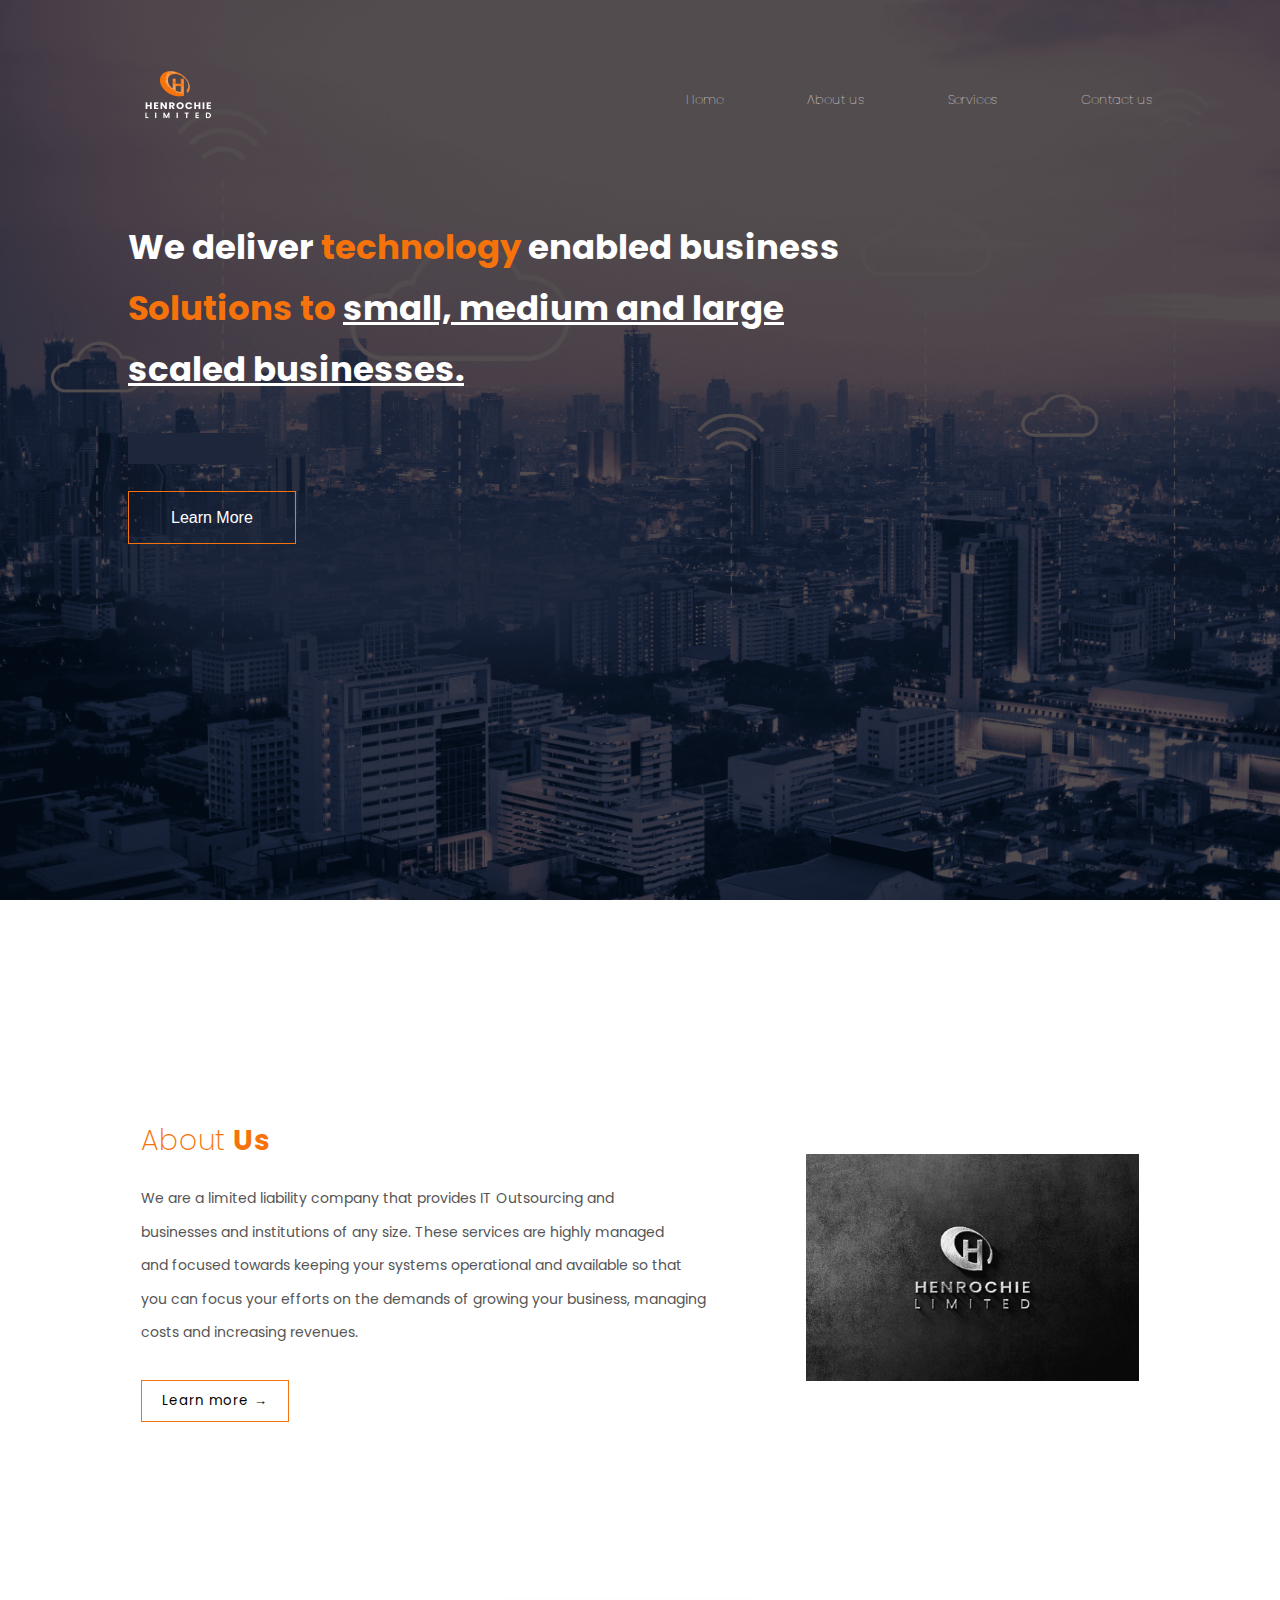
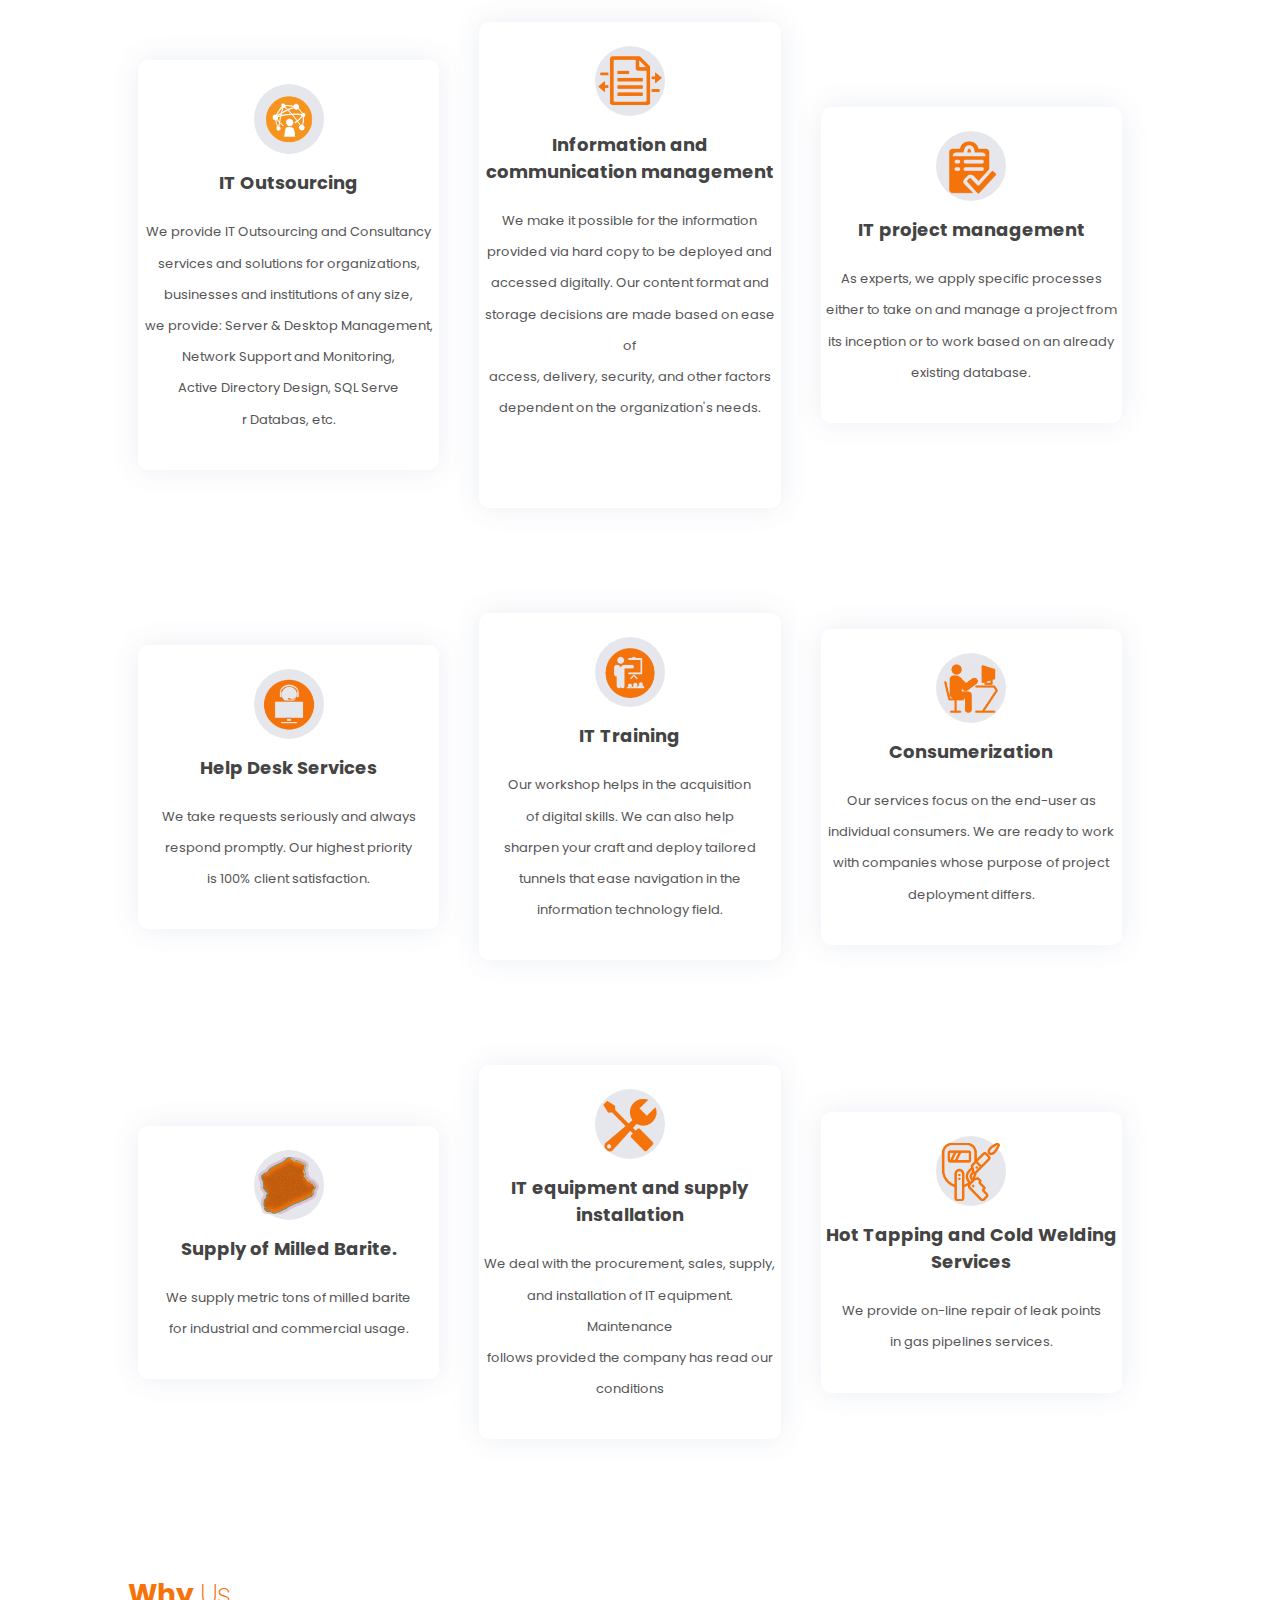
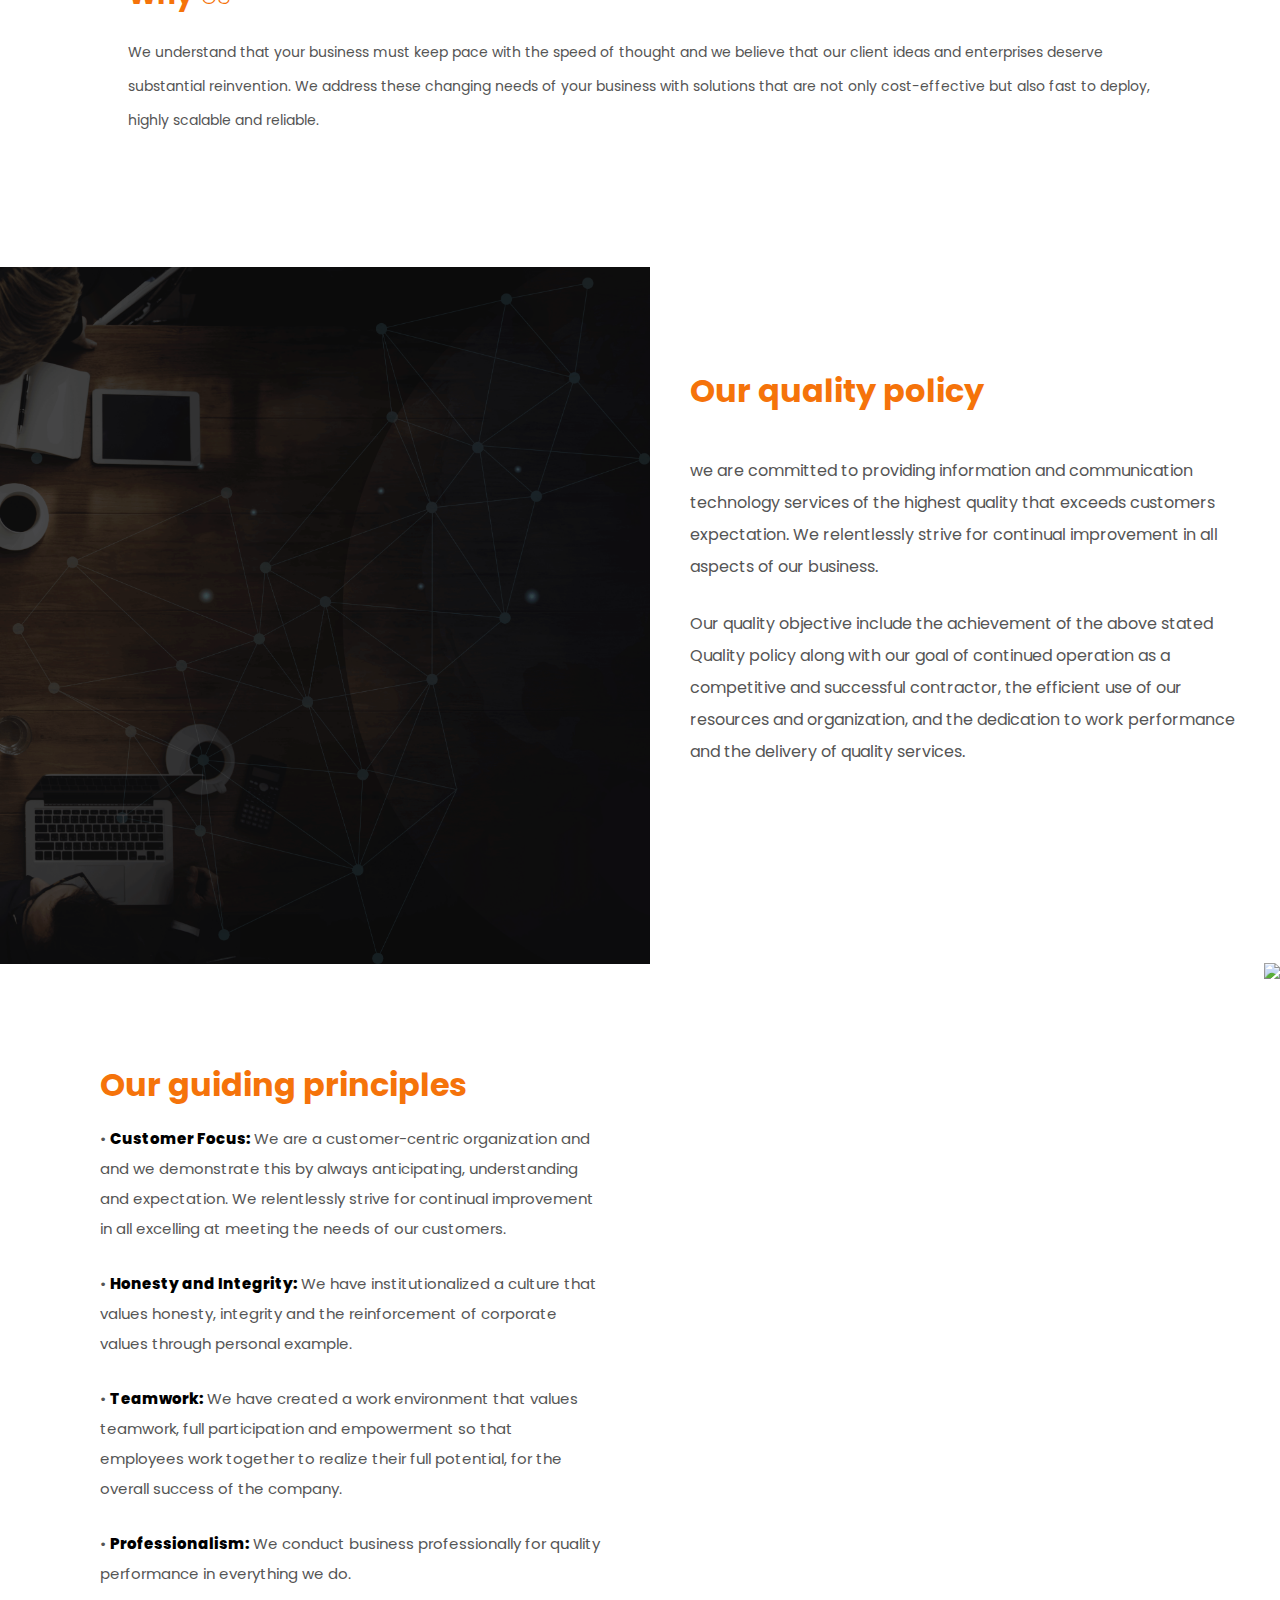
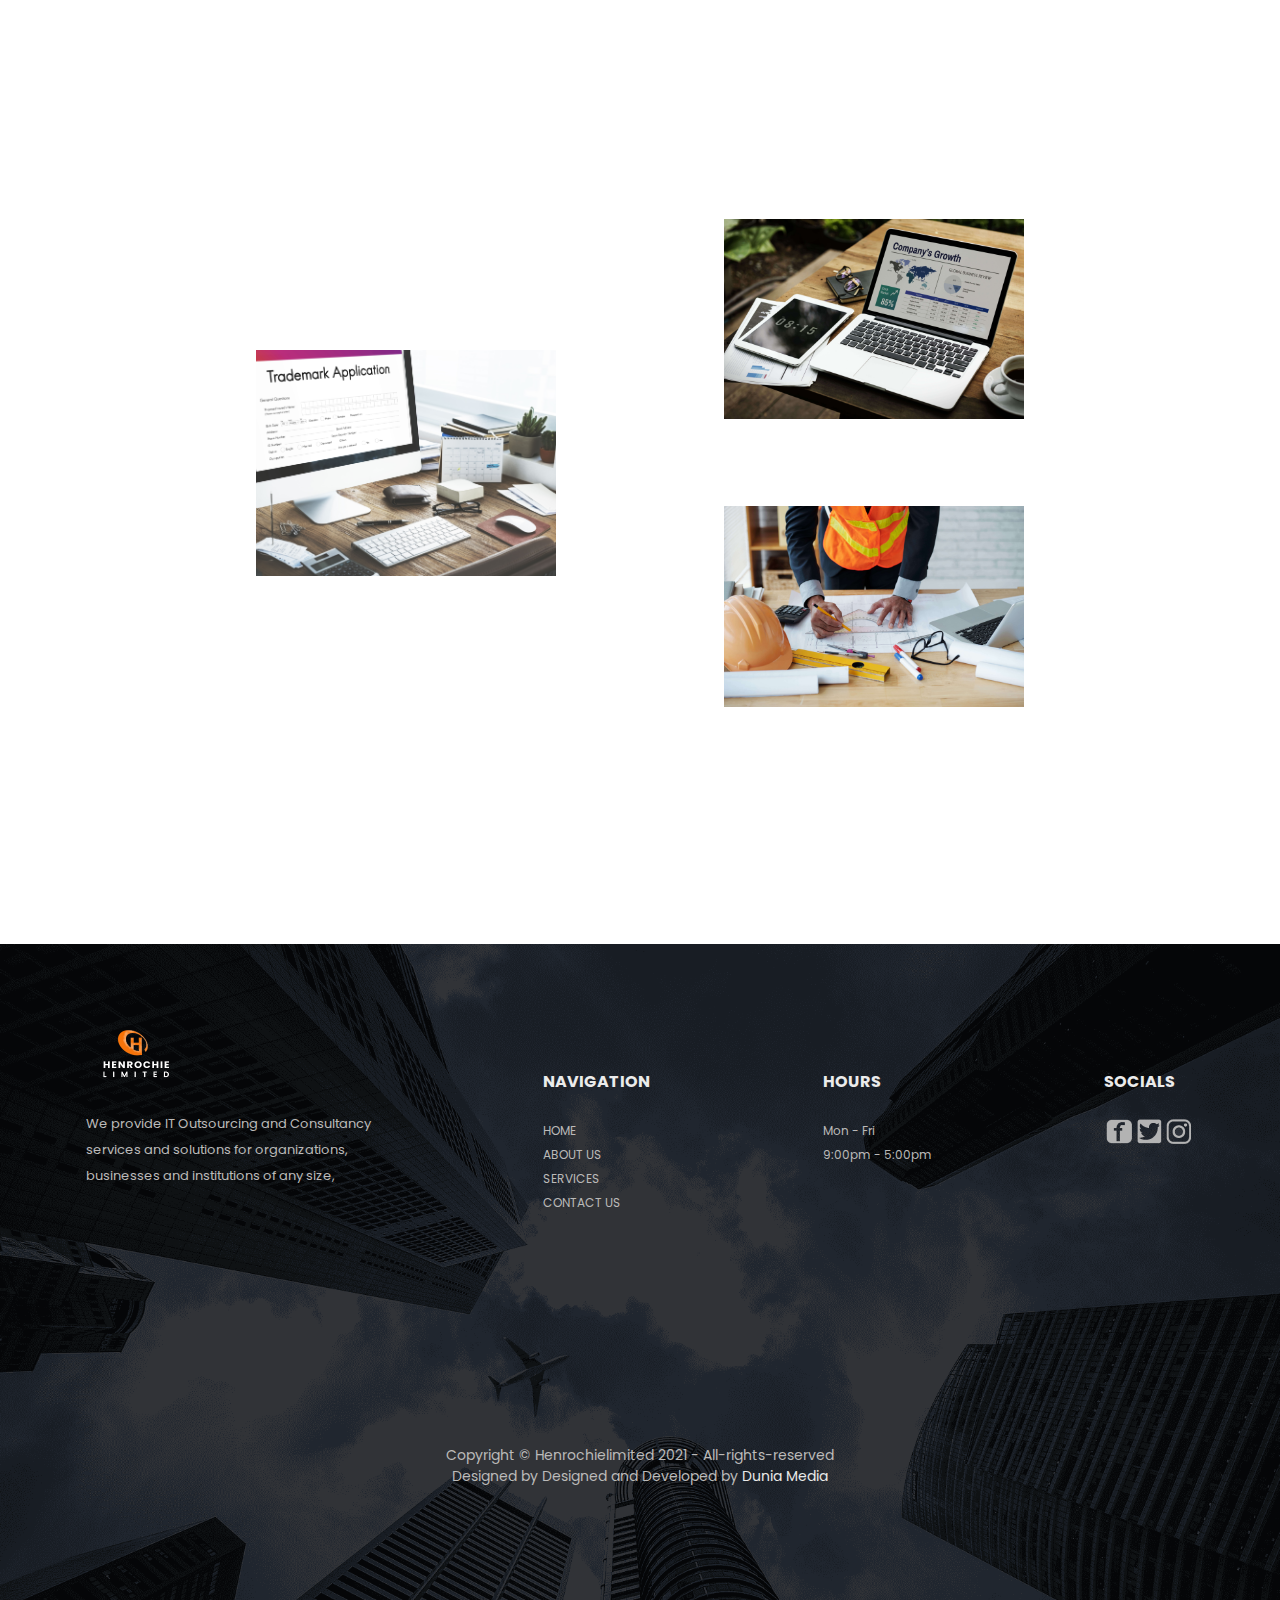
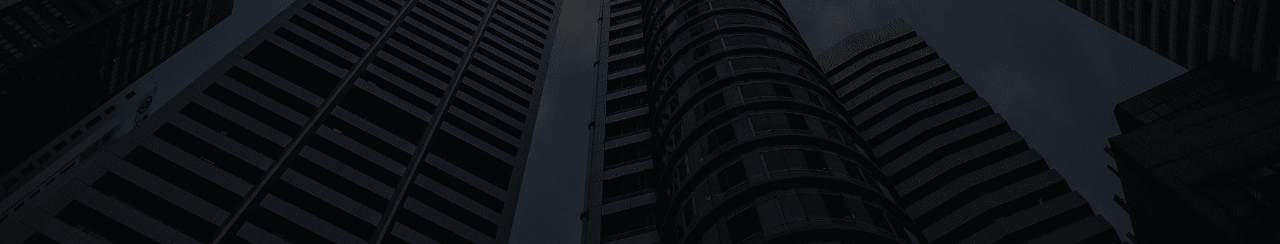
==== index.html @ 5295e120 "initial commit" ====
<!DOCTYPE html> 
<html>
<head>
<meta charset="UTF-8">
<meta name= "viewport" content="width=device-width, initial-scale=1">
<meta name="description" content="It supply">
<meta name="keyword" content="It infrastructure, Henrochie limited">
<title> Henrochie Limited </title>
<link rel="stylesheet" href="css/style.css">
<link rel="preconnect" href="https://fonts.gstatic.com">
<link href="assets/img/favicon.ico" rel="icon">
<link href="assets/img/apple-touch-icon.html" rel="apple-touch-icon">
<link href="https://fonts.googleapis.com/css2?family=Roboto+Condensed:wght@300;400;700&display=swap" rel="stylesheet">
<link href="https://fonts.googleapis.com/css2?family=Old+Standard+TT:wght@700&display=swap" rel="stylesheet">
<link href="https://fonts.googleapis.com/css2?family=Old+Standard+TT:wght@700&display=swap" rel="stylesheet">
<link href="https://fonts.googleapis.com/css2?family=Poppins&display=swap" rel="stylesheet">
<link href="https://fonts.googleapis.com/css2?family=Poppins:wght@700&display=swap" rel="stylesheet">
<link rel="preconnect" href="https://fonts.googleapis.com">
<link rel="preconnect" href="https://fonts.gstatic.com" crossorigin>
<link href="https://fonts.googleapis.com/css2?family=Raleway:wght@100;200&display=swap" rel="stylesheet">
</head>  
<body>

    <div class="ryy">

    </div>

    <!-- we are here for you -->

<div class="hero">
    <div class="container">

        <div class="hflex2">

        <div class="logoo">
            <a href="index.html"> <img src="images/henrologowhite.png" width="100px" alt="tech company in port harcourt"> </a>
        </div>
        
            <button class="menu"  onclick="menutoggle()">
            <svg width="50" height="50" style="color:red;" viewBox="0 0 100 100">
              <path class="line line1" d="M 20,29.000046 H 80.000231 C 80.000231,29.000046 94.498839,28.817352 94.532987,66.711331 94.543142,77.980673 90.966081,81.670246 85.259173,81.668997 79.552261,81.667751 75.000211,74.999942 75.000211,74.999942 L 25.000021,25.000058" />
              <path class="line line2" d="M 20,50 H 80" />
              <path class="line line3" d="M 20,70.999954 H 80.000231 C 80.000231,70.999954 94.498839,71.182648 94.532987,33.288669 94.543142,22.019327 90.966081,18.329754 85.259173,18.331003 79.552261,18.332249 75.000211,25.000058 75.000211,25.000058 L 25.000021,74.999942" />
            </svg>
          </button>

        </div>

        <div class="mqlist"> 

        <ul class="mqul"> 
            <li> <a href="index.html"> Home </a> </li>
            <li> <a href="aboutus.html"> About us </a> </li>
            <li> <a href="services.html"> Services </a> </li>
            <li> <a href="contact.html"> Contact us </a> </li>
        </ul>

    </div>
        <!-- non media query -->

        <div class="hflex">
            
            <div class="logo">
                <a href="index.html"> <img src="images/henrologowhite.png" width="100px" alt="tech company in Nigeria"> </a>
            </div> 
         
            <div class="links"> 
                <ul> 
                    <li> <a href="index.html"> Home </a> </li>
                    <li> <a href="aboutus.html"> About us </a> </li>
                    <li> <a href="services.html"> Services </a> </li>
                    <li> <a href="contact.html"> Contact us </a> </li>
                </ul>
               </div>
            </div>


            <div class="herotext">
                <h1> We deliver <span class="color"> technology </span> enabled business <br>
                    <span class="color"> Solutions to </span> <span class="underline"> small, medium and large <br> scaled businesses. </span> <br>
                 </h1>
            </div>

            <ul class="dynamic-txts">
                <li><span>Consultancy</span></li>
                <li><span>Information Technology</span></li>
                <li><span>Procurement</span></li>
                <li><span>Engineering and Supply Services </span></li>
              </ul>

              <button class="anotherbutton"> <a href="services.html" target="_blank">  Learn More </a> </button> 


    <!-- <h1> We are here for you </h1>
    <div class="line"> </div>
    <p> Consultants | Information Technology | Procurement | Egineering and supply service </p>
    <button> <a href="https://gmail.com" target="_blank">  Consult us </a> </button>  -->
        </div>
      </div>
</div>
</div>



<div class="row">
    <div class="col2">
        <h2> About <span class="boldh2"> Us </span> </h2> 

            <p> We are a limited liability company that provides IT Outsourcing and <br> 
                businesses and institutions of any size. These services are highly managed <br> 
                and focused towards keeping your systems operational and available so that <br>
                you can focus your efforts on the demands of growing your business, managing <br>
                costs and increasing revenues. <br>
            </p>

            <button> Learn more  &#8594;</button> 
     </div>

     <div class="col22">
         <img src="images/henimage.jpg">
     </div>

 </div>

 <!-- services -->

 <div class="cardflex"> 

 <div class="card">
     
     <div class="circle">
         <img src="images/itoutso.png" width="90px">
        </div>

    <div class="cardbody">
        <h2> IT Outsourcing </h2>
        <P> We provide IT Outsourcing and Consultancy <br> 
            services and solutions for organizations, <br>
           businesses and institutions of any size,  <br>
           we provide: Server & Desktop Management,  <br>
           Network Support and Monitoring,  <br>
           Active Directory  Design, SQL Serve  <br>
           r Databas, etc.</P>
    </div>

     </div>

     <!-- 2nd -->

     <div class="card">
     
        <div class="circle">
            <img src="images/infoandcontentmanagement.png" width="90px" alt="tech company in port harcourt">
           </div>
   
       <div class="cardbody">
        <h2> Information and communication management </h2>
               <P> 
                  We make it possible for the information <br>
                  provided via hard copy to be deployed and <br>
                  accessed digitally. Our content format and <br>
                   storage decisions are made based on ease of <br>
                   access, delivery, security, and other factors <br>
                    dependent on the organization's needs. <br> 
                </P> 
         </P> 
       </div>
   
        </div>


        <!-- third -->

        <div class="card">
     
            <div class="circle">
                <img src="images/itprojectmanagement.png" width="90px" alt="tech company in port harcourt">
               </div>
       
           <div class="cardbody">
                <h2> IT project management </h2>
                <P> 
                    As experts, we apply specific processes  <br>
                    either to take on and manage a project from  <br>
                    its inception or to work based on an already <br>
                    existing database. <br>
                 </P> 
           </div>
       
            </div>


        </div>


 <!-- services -->

 <div class="cardflex"> 
   
        <!-- 2nd -->
   
        <div class="card">
        
           <div class="circle">
               <img src="images/helpdeskservice.png" width="90px">
              </div>
      
          <div class="cardbody">
              <h2> Help Desk Services</h2>
              <P> We take requests seriously and always  <br> 
                respond promptly. Our highest priority <br>
                is 100% client satisfaction.  <br>
           </p>
          </div>
      
           </div>
<!-- second -->

           <div class="card">
        
            <div class="circle">
                <img src="images/ittraining.png" width="90px">
               </div>
       
           <div class="cardbody">
               <h2> IT Training </h2>
               <P> Our workshop helps in the acquisition <br> 
                of digital skills. We can also help <br>
                sharpen your craft and deploy tailored   <br>
                tunnels that ease navigation in the   <br>
                information technology field.  <br>
                </P>
           </div>
       
            </div>
   
   
           <!-- third -->
   
           <div class="card">
        
               <div class="circle">
                   <img src="images/consumerization.png" width="90px">
                  </div>
          
              <div class="cardbody">
                  <h2> Consumerization </h2>
                  <P> Our services focus on the end-user as  <br> 
                    individual consumers. We are ready to work <br>
                    with companies whose purpose of project   <br>
                    deployment differs.  <br>
                    </P>
              </div>
          
               </div>
   
   
           </div>


 
            <!-- services -->

 <div class="cardflex"> 

    <div class="card">
        
        <div class="circle">
            <img src="images/barite.png" width="90px">
           </div>
   
       <div class="cardbody">
           <h2> Supply of Milled Barite. </h2>
           <P> We supply metric tons of milled barite <br>
              for industrial and commercial usage. <br> </P>
       </div>
   
        </div>
   
        <!-- 2nd -->

        <div class="card">
        
            <div class="circle">
                <img src="images/install.png" width="90px">
               </div>
       
           <div class="cardbody">
               <h2> IT equipment and supply installation </h2>
               <P> We deal with the procurement, sales, supply,<br> 
                and installation of IT equipment. Maintenance <br>
                follows provided the company has read our  <br>
                <a href="#hhw2"> conditions </a>  
                </P>
           </div>
       
            </div>        
   
           <!-- third -->
   
           <div class="card">
        
               <div class="circle">
                   <img src="images/cold.png" width="90px">
                  </div>
          
              <div class="cardbody">
                  <h2> Hot Tapping and Cold Welding Services  </h2>
                  <P>
                     We provide on-line repair of leak points <br>
                     in gas pipelines services. <br>
                    </P>
              </div>
          
               </div>
   
   
           </div>

       <div class="clr"> </div>


    <!-- WHY US -->

    <div class="container">

    <div class="whyus">
        <h2> <span class="boldh2"> Why </span> Us </h2> 

            <p> We understand that your business must keep pace with the speed of thought and we 
                believe that our client ideas and enterprises deserve substantial reinvention. We address
                these changing needs of your business with solutions that are not only cost-effective but 
                also fast to deploy, highly scalable and reliable. 
            </p>
   </div>

</div>

<!-- more on why us  -->
<div class="imgtxtflex">

    <div class="leftimg">
        <img src="images/whyus1.png" width="650px">
    </div>
    
    <div class="hway1">
        <h1> Our quality policy </h1>
        <p> we are committed to providing information and communication <br> technology services of the 
        highest quality that exceeds customers <br> expectation. We relentlessly strive for continual improvement in all <br> aspects of  our business.  </p>
    
         <br> 
    
        <p> Our quality objective include the achievement of the above stated <br>  Quality policy along with our goal of continued operation as a <br>
             competitive and successful contractor, the efficient use of our <br> resources and organization, and the dedication to work performance <br> and 
             the delivery of quality services. </p>
        </div>
    
    </div>
    
    
    <div class="imgtxtflex2">
        <!-- animation: typedjsBlink 0.7s infinite;
    -webkit-animation: typedjsBlink 0.7s infinite;
    animation: typedjsBlink 0.7s infinite; -->
        <div class="hway2">
            <h1> Our guiding principles </h1>
            <p>   &bull; <span class="blacktext"> Customer Focus: </span> We are a customer-centric organization and <br> and we demonstrate this by always anticipating, understanding and
                  expectation. We relentlessly strive for continual improvement in all excelling at meeting the needs of our customers.  </p>
            
                 <br> 
            
                <p> &bull; <span class="blacktext"> Honesty and Integrity: </span> We have institutionalized a culture that values honesty, 
                    integrity and the reinforcement of corporate values through personal example.  </p>

                <br> 
            
                <p> &bull; <span class="blacktext"> Teamwork: </span> We have created a work environment that values teamwork, 
                    full participation and empowerment so that employees work together to realize their full potential, for the overall success of the company.   </p>

                <br> 
            
                 <p> &bull; <span class="blacktext"> Professionalism: </span>  We conduct business professionally for quality performance in everything we do.    </p>
    

            </div>
    
    
            <div class="leftimg2">
                <img src="images/whyus2.png" width="650px">
            </div>
        
        </div>
    


<!-- we are here for you -->

<!-- <div class="henroway">
    <div class="container">

        <div class="hwayflex">

        <div class="hway1">
    <h1> The Henrochie Method </h1>
    <p> we are committed to providing information <br> and communication technology services of the <br> 
    highest quality that exceeds customers expectations </p>
    </div> -->
      
    <!-- <div class="hline"> </div> -->

    <!-- <div class="principle">
        <h1> Guiding principles </h1>

        <ul style="list-style-type:disc;">
            <li>Customer Focus</li>
            <li>Honesty and Intergrity </li>
            <li>Teamwork</li>
            <li>Professionalism</li>
            </ul> -->
        <!-- <button> <a href="https://gmail.com" target="_blank">  View our HSE policy </a> </button>  -->
    <!-- </div>

</div>
</div>
</div> -->

<!-- we are here for you -->

<!-- <div class="here">
    <div class="container">
    <h1> We are here for you </h1>
    <div class="line"> </div>
    <p> Consultants | Information Technology | Procurement | Egineering and supply service </p>
    <button> <a href="https://gmail.com" target="_blank">  Consult us </a> </button> 
        </div>
      </div>
</div>
</div> -->


<!-- Image seperations -->

<div class="imagesepflex">

    <div class="image1">
        <img src="images/td.jpg" width="300px">
    </div>

    <div class="image2">
        <div class="image22">
            <img src="images/henrolaptop.jpg" width="300px">
        </div>

        <div>
            <img src="images/construct.jpg" width="300px">
        </div>
    </div>
</div>

<!-- footer -->

<div class="footer">
    <div class="fflex">

        <div class="firstaxis">
        
                <a href="index.html"> <img src="images/henrologowhite.png" width="100px"> </a>

         
                <P> We provide IT Outsourcing and Consultancy <br> 
                    services and solutions for organizations, <br>
                   businesses and institutions of any size,  <br>
        </div>


        <div class="secondaxis">
            <h3> NAVIGATION </h3>
               <a href="index.html">  <p> HOME </p> </a>
               <a href="aboutus.html">  <p> ABOUT US </p> </a>
               <a href="services.html">  <p> SERVICES </p> </a>
               <a href="contact.html">  <p> CONTACT US </p> </a>
        </div>

        <div class="secondaxis"> 
            <h3> HOURS </h3>
                 <p> Mon - Fri </p> 
                 <p> 9:00pm - 5:00pm </p> 
        </div>

        <div class="secondaxis"> 
            <h3> SOCIALS </h3>

            <div class="socialicon">

                <div>
                    <img src="images/facebook.png"  width="30px">
                </div>

                <div>
                    <img src="images/twitter.png" width="30px">
                </div>

                <div>
                    <img src="images/instagram.png"  width="30px">
                </div>

            </div>
            
        </div>

    </div>

     <div class="cccontainer">
    <p class="copyright"> Copyright © Henrochielimited 2021 - All-rights-reserved </p>
    <p class="copyright"> Designed by Designed and Developed by <a href="*"> <span class="dm"> Dunia Media </span> </a> </p>
     </div> 


</div>

<script>


console.log("working")
// const fixedhead = document.querySelector(".fixed-nav");
const head = document.querySelector(".hflex2");
 const head2 = document.querySelector(".linkscroll");
 const head3 = document.querySelector(".linkscrolltext");
 const menuu = document.querySelector(".mqlist");
       const menul = document.querySelector(".mqul");
//  const head3 = document.querySelector(".slideflexmq");
//  const fixedhead = document.querySelector(".fixednav");


window.addEventListener ("scroll", function () {
   const headheight = head.getBoundingClientRect().height;
   const scrollHeight = window.pageYOffset;
   
   
   if (scrollHeight > headheight){
      head.classList.add("fixed-nav");
      menul.style.top = "80px"
   }
   else{
    head.classList.remove("fixed-nav");
    menul.style.top = "140px"
   }
   })
    

   function menutoggle(){
       const menuu = document.querySelector(".mqlist");
       const menul = document.querySelector(".mqul");
       //  I think you should set a class from the main html
       //  make it recognisable with JS
       const burger = document.querySelector(".menu")
     
    
         if (menuu.style.display === "block")
            {
            menuu.style.display = "none";
           burger.setAttribute('aria-expanded', burger.classList.contains('opened'))
           burger.classList.remove('opened');
            }
            else 
            {
               menuu.style.display = "block";
                  burger.classList.toggle('opened');
              }
           }

</script>
















</body>
</html>
---- css/style.css ----
*{
	margin: 0;
	padding:0;
	box-sizing:border-box;
	/* overflow:hidden; */
}

a{
	text-decoration:none;
	color:#555;
}

p{
	color:#555;
}

ul{
	list-style-type:none;
}

body{
	background: #fff;
    color: #444;
    font-family: "poppins", "Open Sans", sans-serif;
    position:relative;
  
}

html{
	scroll-behavior: smooth;
}

.container{
    width:80%;
    margin:auto;
}

/* Icon 1

#nav-icon1{
    width: 60px;
    height: 45px;
   
    
    -webkit-transform: rotate(0deg);
    -moz-transform: rotate(0deg);
    -o-transform: rotate(0deg);
    transform: rotate(0deg);
    -webkit-transition: .5s ease-in-out;
    -moz-transition: .5s ease-in-out;
    -o-transition: .5s ease-in-out;
    transition: .5s ease-in-out;
    cursor: pointer;
  }

  #nav-icon1 span {
    display: block;
    position: absolute;
    height: 9px;
    width: 100%;
    background: #d3531a;
    border-radius: 9px;
    opacity: 1;
    left: 0;
    -webkit-transform: rotate(0deg);
    -moz-transform: rotate(0deg);
    -o-transform: rotate(0deg);
    transform: rotate(0deg);
    -webkit-transition: .25s ease-in-out;
    -moz-transition: .25s ease-in-out;
    -o-transition: .25s ease-in-out;
    transition: .25s ease-in-out;
  }
  
  #nav-icon1 span:nth-child(1) {
    top: 0px;
  }
  
  #nav-icon1 span:nth-child(2) {
    top: 18px;
  }
  
  #nav-icon1 span:nth-child(3) {
    top: 36px;
  }
  
  #nav-icon1.open span:nth-child(1) {
    top: 18px;
    -webkit-transform: rotate(135deg);
    -moz-transform: rotate(135deg);
    -o-transform: rotate(135deg);
    transform: rotate(135deg);
  }
  
  #nav-icon1.open span:nth-child(2) {
    opacity: 0;
    left: -60px;
  }
  
  #nav-icon1.open span:nth-child(3) {
    top: 18px;
    -webkit-transform: rotate(-135deg);
    -moz-transform: rotate(-135deg);
    -o-transform: rotate(-135deg);
    transform: rotate(-135deg);
  } */
  

/* .rotated {
    transform: rotate(90deg)
  } */


  .menu {
    background-color: transparent;
    border: none;
    cursor: pointer;
    display: flex;
    padding: 0;
    color:white;
  }
  .line {
    fill: none;
    stroke: white;
    stroke-width: 6;
    transition: stroke-dasharray 600ms cubic-bezier(0.4, 0, 0.2, 1),
      stroke-dashoffset 600ms cubic-bezier(0.4, 0, 0.2, 1);
  }
  .line1 {
    stroke-dasharray: 60 207;
    stroke-width: 6;
  }
  .line2 {
    stroke-dasharray: 60 60;
    stroke-width: 6;
  }
  .line3 {
    stroke-dasharray: 60 207;
    stroke-width: 6;
  }
  .opened .line1 {
    stroke-dasharray: 90 207;
    stroke-dashoffset: -134;
    stroke-width: 6;
  }
  .opened .line2 {
    stroke-dasharray: 1 60;
    stroke-dashoffset: -30;
    stroke-width: 6;
  }
  .opened .line3 {
    stroke-dasharray: 90 207;
    stroke-dashoffset: -134;
    stroke-width: 6;
  }

  .hflex2{
      display:flex;
      justify-content:space-between;
      margin:auto;
      display:none;
  }

  .mqlist{
      display:none;
  }

  .mqlist ul{
    position: fixed;
    margin-top:20px;
    top:150px;
    left: 0;
    z-index:4;
    width: 100%;
    padding: 30px;
    font-size: 14px;
    text-align: left;
    background: #191818;
  }

  .mqlist ul li{
    color: #e8e5e5;
    border-bottom: 1px solid #F6740B;
    padding: 8px;
    display: block;
  }

  .mqlist ul li a {
      color:#e6e2e2;
  }

  /* hero */

.hflex{
    display:flex;
    justify-content: space-between;
    text-align:center;
    align-items:center;
}

.links ul li{
    display: inline;
}

.links ul li a {
    margin-left: 80px;
    font-family: poppins;
    font-size: 13px;
    color: white;
    font-weight:100;
}

.links ul li a:hover {
    font-weight: 700;
    color: #F5730A;
    font-size: 15px;
}

.hero{
    background-image: url(../images/smart.png);
    background-size: cover;
    background-position: center;
    background-repeat: no-repeat;
    width: 100%;
    height: 100vh;
    padding: 70px 0 120px 0;
    margin-bottom:220px;
}

.hero h1{
    text-align:left;
    color:white;
    /* letter-spacing: 1.7px; */
    /* word-spacing: 1.7px; */
    font-size:34px;
    line-height:1.8em;
    padding-top:90px;
}

.color{
    color:#F5730A;
}

.underline{
    text-decoration: underline;
}


/* copy and paste shit from google shit */

.dynamic-txts{
    height: 90px;
    line-height: 90px;
    overflow: hidden;
  }

  .dynamic-txts li{
    list-style: none;
    color:white;
    font-size: 22px;
    font-weight: 200;
    margin:0;
    padding:0;
    position: relative;
    top: 0;
    animation: slide 12s steps(4) infinite;
  }


  @keyframes slide {
    100%{
      top: -360px;
    }
  }

  .dynamic-txts li span{
    position: relative;
    margin: 0px 0;
    line-height: 90px;
  }
  .dynamic-txts li span::after{
    content: "";
    top:3px;
    position: absolute;
    left: 0;
    height: 100%;
    width: 100%;
    background: #1e263c;
    border-left: 2px solid #1e263c;
    animation: typing 3s steps(20) infinite;
  }
  @keyframes typing {
    40%, 60%{
      left: calc(100% + 30px);
    }
    100%{
      left: 0;
    }
  }


  .anotherbutton{
    background:none;
    border: 1px #F5730A solid;
    color: white;
    padding: 15px 42px;
    text-align: center;
    text-decoration: none;
    display: inline-block;
    font-size: 18px;
  }

  .anotherbutton:hover{
    background:none;
    border: 1px #F5730A solid;
    color: white;
    padding: 15px 42px;
    text-align: center;
    text-decoration: none;
    display: inline-block;
    font-weight:500;
    letter-spacing:2px;
    font-size: 22px;
  }


.hero p{
    text-align:center;
    color:#dddcdc;
    /* letter-spacing: 1.7px;
    word-spacing: 1.7px; */
    font-family:'Raleway', sans-serif;
    padding-top:30px;
    padding-bottom:50px;
}


.hero button a{
    color:white;
    font-size:16px;
}

  /*  I dont know what bold h2 is for fr */

.boldh2{
    font-weight:700;
}

.row{
    display: flex;
    justify-content: center;
    font-family: "poppins", "Open Sans", sans-serif;
    align-items: center;
    margin: auto;
    width:78%;
    margin-bottom:100px;
}

.col2{
    flex-basis:100%;
}


.col2 h2{
    font-weight:200;
   font-size:28px;
   color:#F5730A;
}

.col2 p{
    line-height:2.4em;
    font-size:14px;
    padding-top:20px;
    padding-bottom:30px;
}

.col2 button{
    border:1px solid #F5730A;
    background:none;
    padding:10px 20px 10px 20px;
    letter-spacing:1px;
    font-family: "poppins", "Open Sans", sans-serif;


}

.col22{
    flex-basis:50%;
}

.col22 img{
    width:100%;
}

/* lets move on to the services */


.cardflex{
    display:flex;
    justify-content: center;
    align-items: center;
    margin: auto;
    width:80%;
    padding-top:100px;

}

.circle{
    /* width: 200px;
    height: 200px;
    border-radius: 50%;
    background:black; */
    margin:auto;
    display: block;
    width:70px;
    border-radius:50%;
    height: 70px;
    background: #E6E7ED;
    /* -moz-border-radius: 20px;
    -webkit-border-radius: 20px;
    background-image: url(images/itoutso.png);
    background-position:50% 50%;
    background-repeat:no-repeat;   */
}

.circle img{
   padding-right:20px;
   padding-top:7px;
   
}

.card{
    flex-basis:100%;
    padding: 5px;
    padding-top:24px;
    border-radius: 10px;
    margin: 0 10px 5px 10px;
    background: #fff;
    box-shadow: 0 0px 29px 0 rgb(68 88 144 / 10%);
    margin-right: 30px;
}

.cardbody h2{
    font-size:18px;
    font-weight:700;
    text-align:center;
    padding-top:15px;
}

.cardbody p{
    text-align:center;
    line-height:2.4em;
    font-size:13px;
    padding-top:20px;
    padding-bottom:30px;
}

/* WHY US */

.whyus{
    padding-top:130px;
    padding-bottom:100px;
}
.whyus h2{
    font-weight:200;
   font-size:28px;
   color:#F5730A;
}

.whyus p{
    line-height:2.4em;
    font-size:14px;
    padding-top:20px;
    padding-bottom:30px;
}

/* 
.containerbtn {
    height: 200px;
    position: relative;
    border: 3px solid green;
  }
  
  .vertical-center {
    margin: 0;
    position: absolute;
    top: 50%;
    -ms-transform: translateY(-50%);
    transform: translateY(-50%);
  } */


  /* image flex */

  .imagesepflex{
    display:flex;
    justify-content: space-between;
    align-items: center;
    margin: auto;
    width:60%;
    padding-top:230px;
    padding-bottom:230px;
  }

  .image22{
      margin-bottom:80px;
  }

  /* footer */

  .footer{
    background-image: url(../images/foothenro.png);
    background-size: cover;
    background-position: center;
    background-repeat: no-repeat;
    background-attachment: scroll;
    width: 100%;
    height: 100vh;
    padding: 70px 0 120px 0;
}


.fflex{
    display:flex;
    justify-content:space-around;
    padding-top:55px;
    padding-bottom:80px;
}

.firstaxis img{
    margin-top:-40px;
    margin-bottom:25px;
}
.firstaxis{
    color:#EBEBEB;
}

.firstaxis h3{
    font-size:16px;
    margin-bottom:25px;
}

.firstaxis p {
    font-size:13px;
    line-height:2;
    color:#BBBAB9;
}

.secondaxis{
    color:#EBEBEB;
}

.secondaxis h3{
    font-size:16px;
    margin-bottom:25px;
}

.secondaxis p {
    font-size:12px;
    line-height:2;
    color:#BBBAB9;
}

.socialicon{
    display:flex;
}

.cccontainer{
    text-align:center;
    margin:auto;
    padding-top:150px;
    padding-bottom:40px;
}

.copyright{
    font-size:14px;
    color:#BBBAB9;
}

.dm{
    color:#E9E9E8;
}

/* lets work on the henrochie way */
.henroway{
    background-image: url(../images/underwhyus-min.png);
background-size: cover;
    background-position: center;
    background-repeat: no-repeat;
    background-attachment: scroll;
    width: 100%;
    height: 85vh;
    padding: 10px 0 120px 0;
    position:relative;
}

.hwayflex{
    display:flex;
    justify-content: space-between;
    align-items: center;
    margin: auto;
    width:90%;
    
}

.henroway h1{
    /* text-align:center; */
    color:white;
    letter-spacing: 1.7px;
    word-spacing: 1.7px;
    font-size:34px;
    padding-top:80px;
    padding-bottom:2px;
}

.hline{
    /* width:100%;
    height:200px;
    color:green; */
     display: block;
     /* margin-before: 0.5em; 
     margin-after: 0.5em; */
      /* margin-start: 10px; 
      margin-end: 10px;  */
      width:0.1px;
      height:300px;
      top:160px;
      position:absolute;
      
      left: 56%;
      border-style: inset; 
      border-width: 0.5px;
}

.henroway p{
    color:white;
    /* letter-spacing: 1.7px;
    word-spacing: 1.7px; */
    font-size:14px;
    font-weight:200;
    line-height: 3em;
    padding-top:15px;
    padding-bottom:50px;
}

/* .henroway button{
    border:1px solid white;
    background:none;
    color:white;
    padding:15px 60px 15px 60px;
    letter-spacing:1px;
    font-family:'Raleway', sans-serif;
    margin:auto;
    text-align:center;
    display:flex;
    justify-content:center;
} */


.henroway button a{
    color:white;
    font-size:16px;
}

.principle{
    color:white;
}

.principle h1{
    /* font-size:30px;
    padding-top:170px;
    padding-bottom:30px; */

    color:white;
    letter-spacing: 1.7px;
    word-spacing: 1.7px;
    font-size:35px;
    padding-top:80px;
    padding-bottom:2px;
}

.principle li{
    font-size:19px;
    padding-bottom:30px;
    font-size:17px;
    font-family:'Raleway', sans-serif;
}


.imgtxtflex{
    display:flex;
    justify-content: space-between;
}

.hway1{

    flex-basis:50%;
    
}

.hway1 h1{
    color:#F5730A;
    padding-top:100px;
    padding-bottom:40px;
    padding-left:40px;
}

.hway1 p{
   line-height:2em;
   padding-left:40px;
}


.imgtxtflex2{
    display:flex;
    justify-content: space-between;
    margin-top:-10px;
    padding-top:0px;
}

.hway2{

    flex-basis:50%;
    
}

.hway2 h1{
    /* padding-top:100px;
    padding-bottom:40px;
    padding-left:100px;
    padding-right:70px; */
    color:#F5730A;
    padding-top:100px;
    padding-bottom:15px;
    padding-left:100px;
}

.hway2 p{
   line-height:2em;
   padding-left:100px;
   padding-right:40px;
   font-size:15px;
}

.blacktext{
    color:black;
    font-weight:800;
}

/* rotated style */
.rotated {
    transform: rotate(90deg)
  }

.fixed-nav {
    position: fixed;
    top: 0;
    left: 0;
    width:100%;
    padding-left:30px;
    padding-right:30px;
    background-color: #1E263C;
    padding: 20px;
    border-bottom: #F6740B 4px solid;
    transition: 0.5s;
    z-index:1;
}

/*  MEDIA QUERY */

@media (max-width: 1200px) {



    .hflex2{
        display:flex;
        justify-content:space-between;
        margin:auto;
        visibility: visible;
    }

    .hflex{
        display:none;
    }

    .logoo{
        margin-left:7px;
    }

    .menu{
            margin-right:10px;
    }

    .hero h1 {
        text-align: left;
        color: white;
        /* letter-spacing: 1.7px; */
        /* word-spacing: 1.7px; */
        font-size: 26px;
        line-height: 1.8em;
        padding-top: 90px;
    }

    .dynamic-txts li {
        list-style: none;
        color: white;
        font-size: 16px;
        font-weight: 200;
        margin: 0;
        padding: 0;
        position: relative;
        top: 0;
        animation: slide 12s steps(4) infinite;
    }

    .dynamic-txts li span::after {
        content: "";
        top: 3px;
        position: absolute;
        left: 0;
        height: 100%;
        width: 180%;
        background: #1e263c;
        border-left: 2px solid #1e263c;
        animation: typing 3s steps(20) infinite;
    }

    .row {
        display: block;
        justify-content: center;
        font-family: "poppins", "Open Sans", sans-serif;
        align-items: center;
        margin: auto;
        width: 78%;
    }

    .col22 img{
        display: block;
        align-items:left;
        /* margin-left: auto;
        margin-right: auto; */
        width: 100%;
        margin-top:60px;
    }

    .cardflex {
        display: block;
        align-items: center;
        
        padding-top: 45px;
    }

    .card {

        padding: 5px;
        padding-top:30px;
        border-radius: 10px;
        margin: 20px 0px 20px 0;
        background: #fff;
        box-shadow: 0 0px 29px 0 rgb(68 88 144 / 10%);
        /* margin-right: 30px; */
    }

    .cardbody p {
        text-align: center;
        line-height: 2.4em;
        font-size: 12px;
        padding-top: 20px;
        padding-bottom: 30px;
    }

    .whyus {
        padding-top: 75px;
        padding-bottom: 50px;
    }

    .imgtxtflex {
        display: block;
    }

    .leftimg img{
        display: block;
        margin-left: auto;
        margin-right: auto;
        width:100%;
    }

    .imgtxtflex2 {
        display:block;
        margin-top:10px;
        padding-top: 0px;
    }

    .leftimg2 img{
        display: block;
        margin-left: auto;
        margin-right: auto;
        width: 100%;
        margin-top:50px;
    }


    .hway1 h1 {
        color: #F5730A;
        font-size:25px;
        padding-left:0px;
        margin:auto;
        width:70%;
        text-align:left;
        padding-left: 0px;
        padding-top: 60px;
        padding-bottom: 35px;
     }
 
     .hway1 p {
         line-height: 2.5em;
         font-size: 15px;
         width:70%;
         margin:auto;
         text-align:left;
         line-height: 2em;
        padding-left: 0px;
        padding-right: 00px;
         font-size: 15px
 
     }

    .hway2 h1 {
       color: #F5730A;
       font-size:25px;
       padding-left:0px;
       margin:auto;
       width:70%;
       text-align:left;
       padding-top: 60px;
       padding-bottom: 35px;
    }

    .hway2 p {
        line-height: 2.5em;
        font-size: 15px;
        width:70%;
        margin:auto;
        text-align:left;
        line-height: 2em;
       padding-left: 0px;
       padding-right: 00px;
        font-size: 15px

    }

    .imagesepflex {
        display: block;
        margin-left: auto;
        margin-right: auto;
        width: 75%;
        margin-top:0;
        padding-bottom: 70px;
    }

    .image22 {
        margin-bottom: 2px;
    }

    .fflex {
        display: block;
        justify-content: space-around;
        padding-top: 55px;
        padding-bottom: 80px;
        margin:auto;
        width:80%;
        line-height:2.6em;
    }


    .footer {
        width: 100%;
        height: 120vh;
        padding: 70px 0 120px 0;
    }

    .cccontainer {
        text-align: center;
        margin: auto;
        padding-top: 50px;
        padding-bottom: 40px;
        width:80%;
    }

}

@media screen and (device-aspect-ratio: 40/71) {
    .hflex2 {
        display: flex;
        justify-content: space-between;
        margin: auto;
        visibility: visible;
    }

    .fixed-nav {
        position: fixed;
        top: 0;
        left: 0;
        width: 100%;
        padding-left: 30px;
        padding-right: 30px;
        background-color: #1E263C;
        padding: 10px;
        border-bottom: #F6740B 4px solid;
        transition: 0.5s;
        z-index: 1;
    }

    .hero {
        background-image: url(../images/smart.png);
        background-size: cover;
        background-position: center;
        background-repeat: no-repeat;
        width: 100%;
        height: 110vh;
        padding: 70px 0 120px 0;
        margin-bottom: 220px;
    }

    .menu {
        margin-right: 35px;
    }

}


@media(max-width: 320px){ 
    .hero h1 {
        text-align: left;
        color: white;
        /* letter-spacing: 1.7px; */
        /* word-spacing: 1.7px; */
        font-size: 17px;
        line-height: 1.8em;
        padding-top: 90px;
    }

    .menu {
        padding-right: 37px;
    }
    .logoo {
        margin-left:0;
    }

}
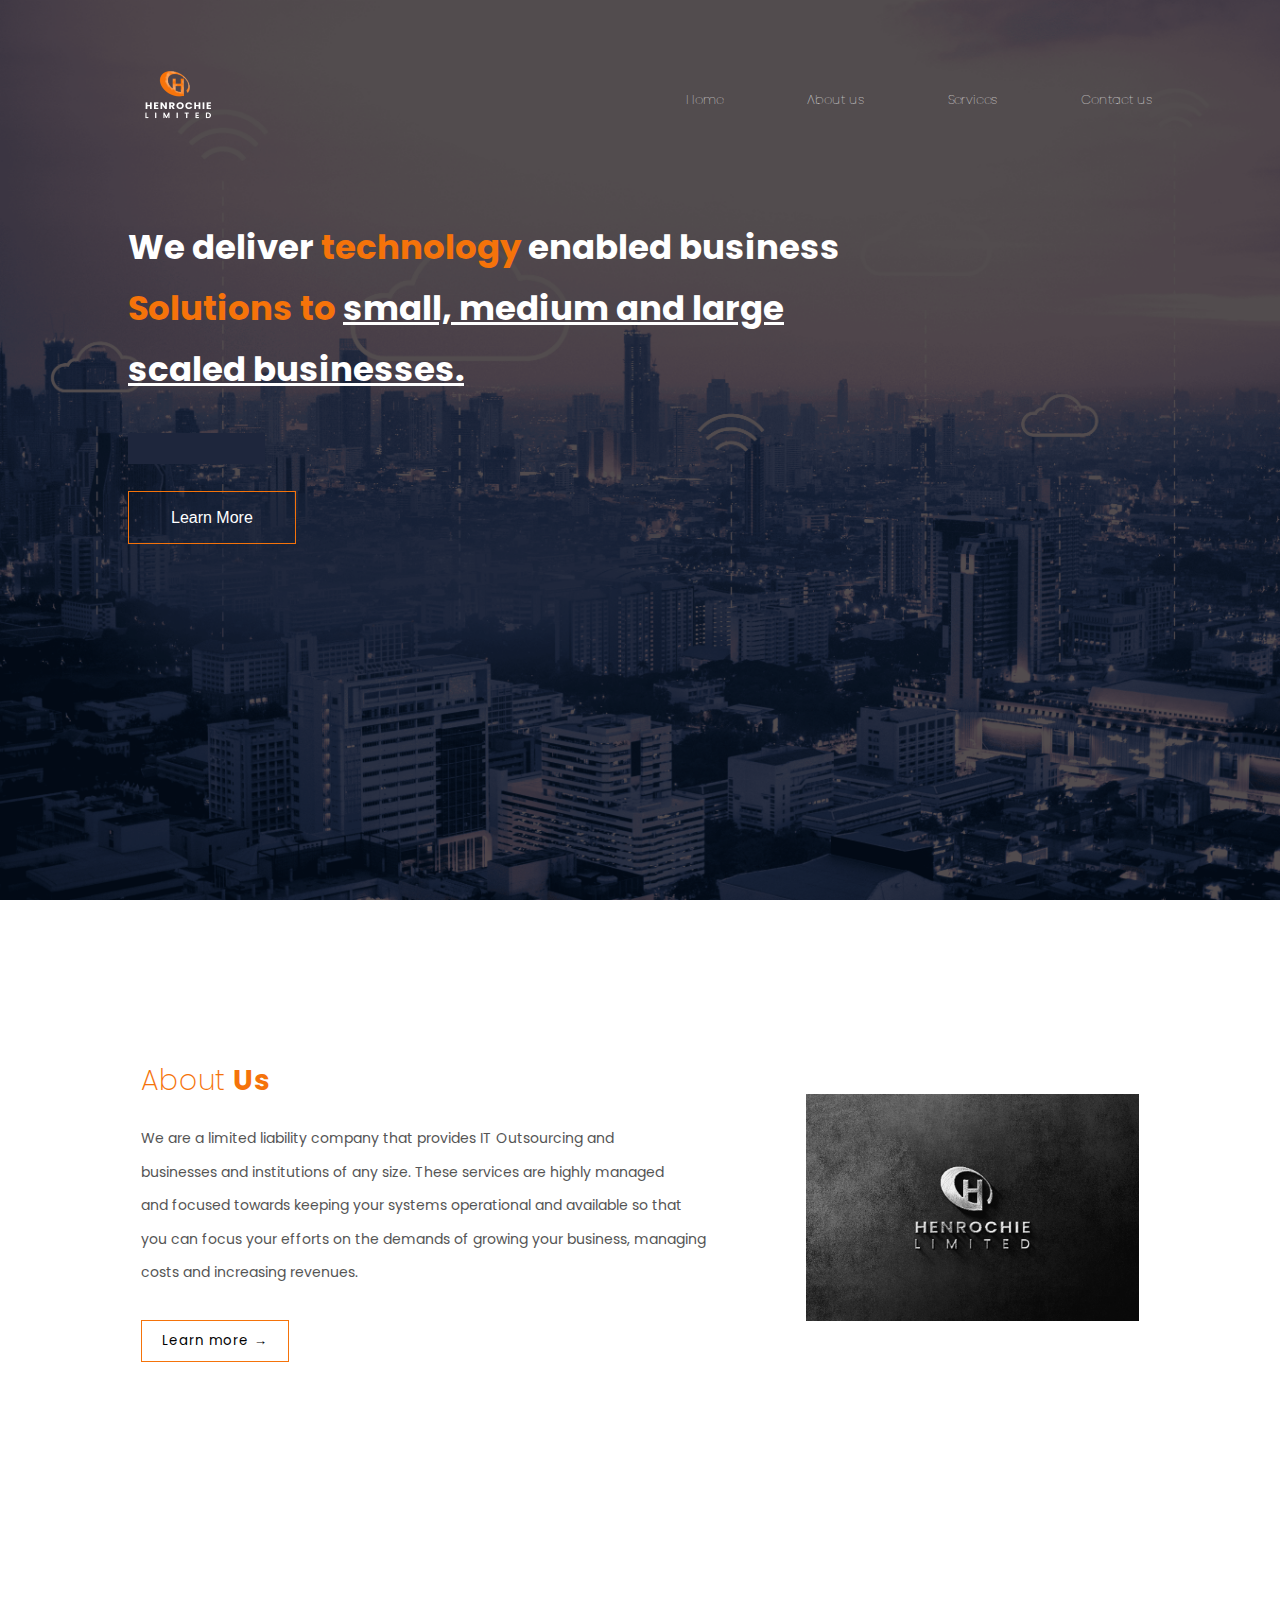
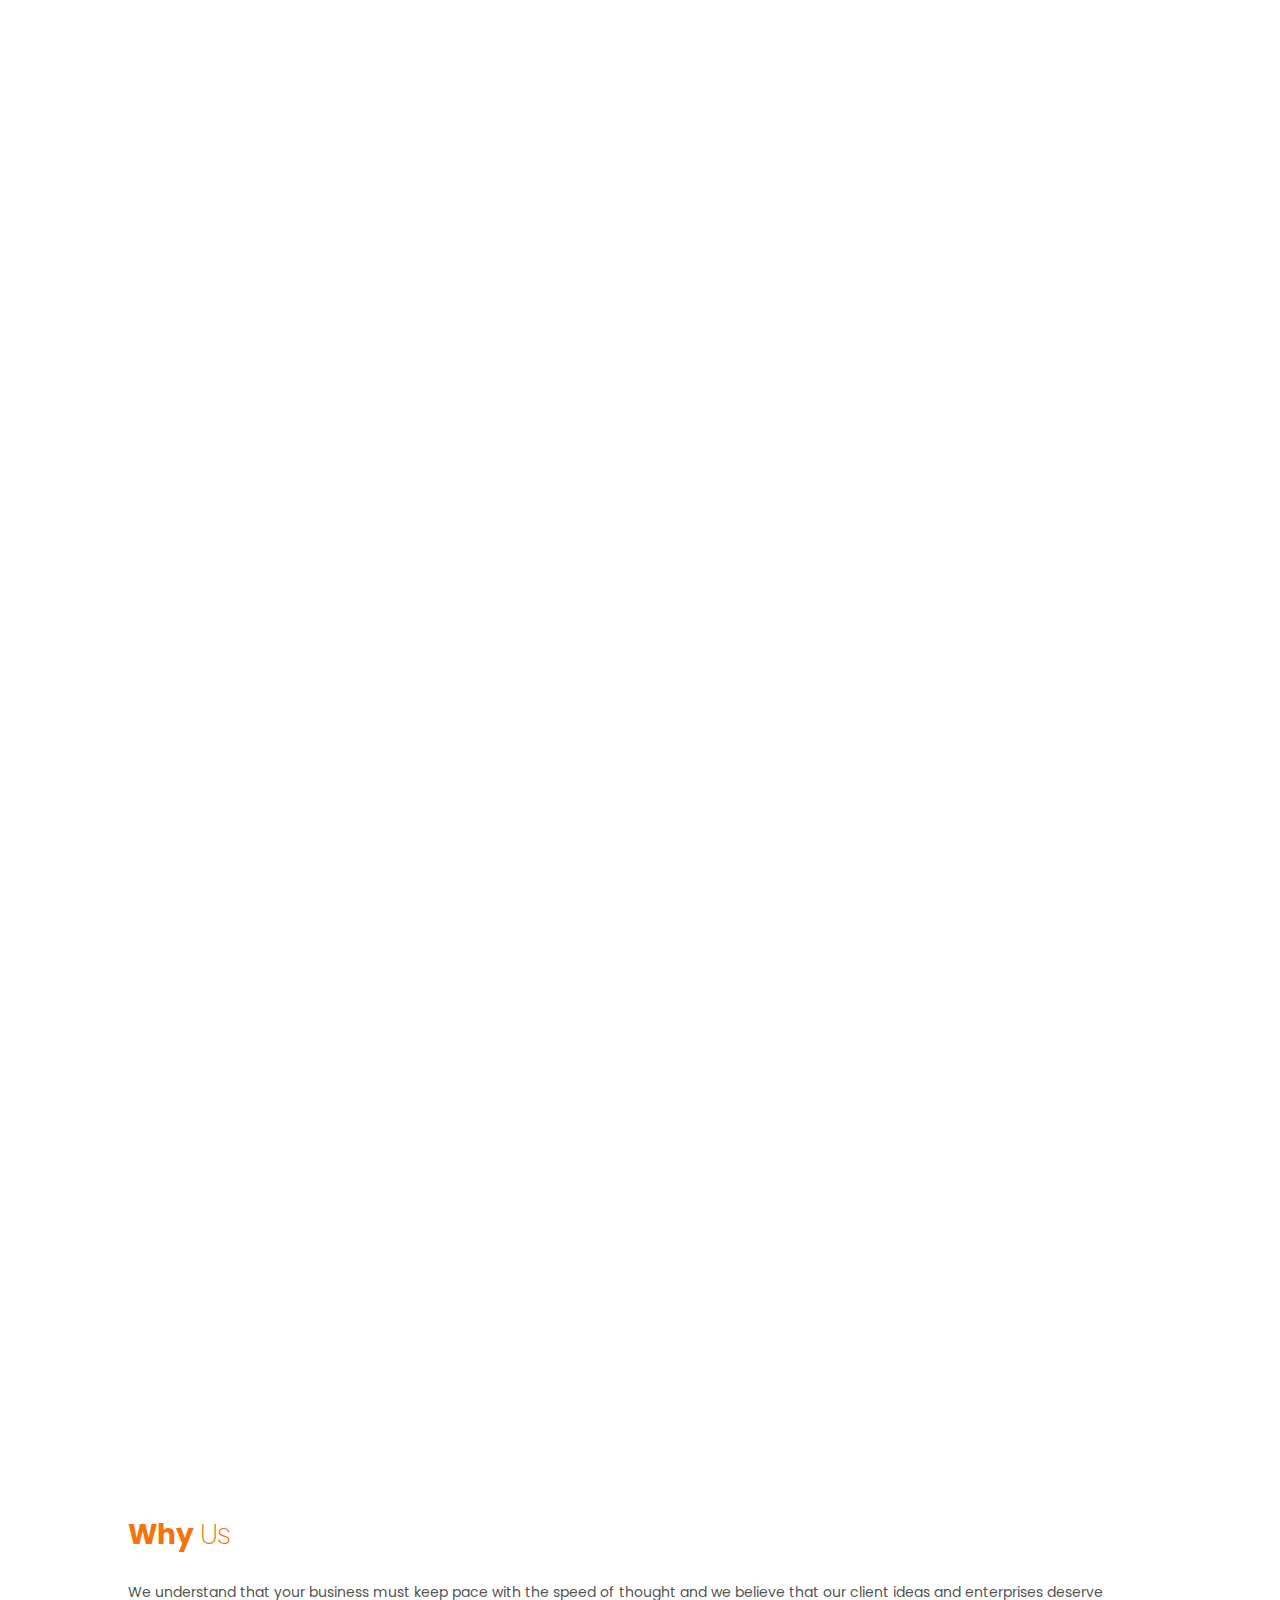
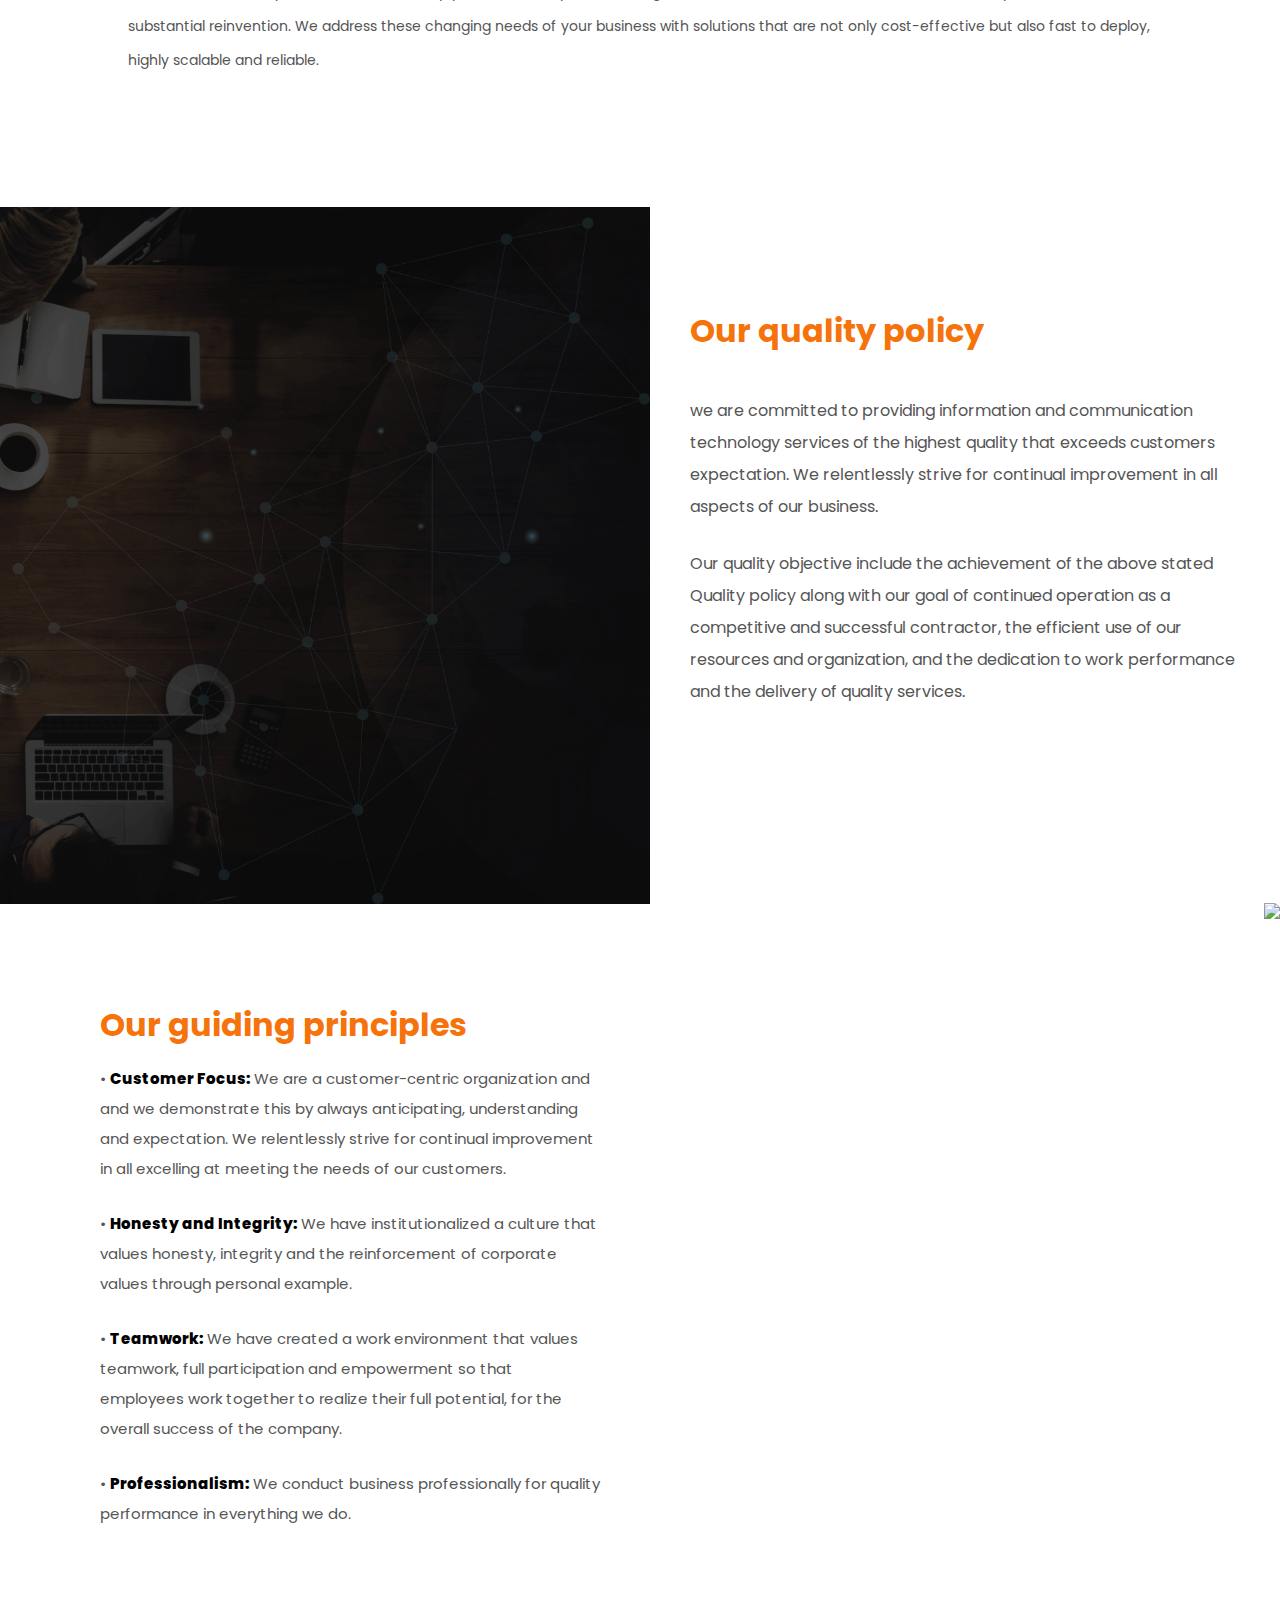
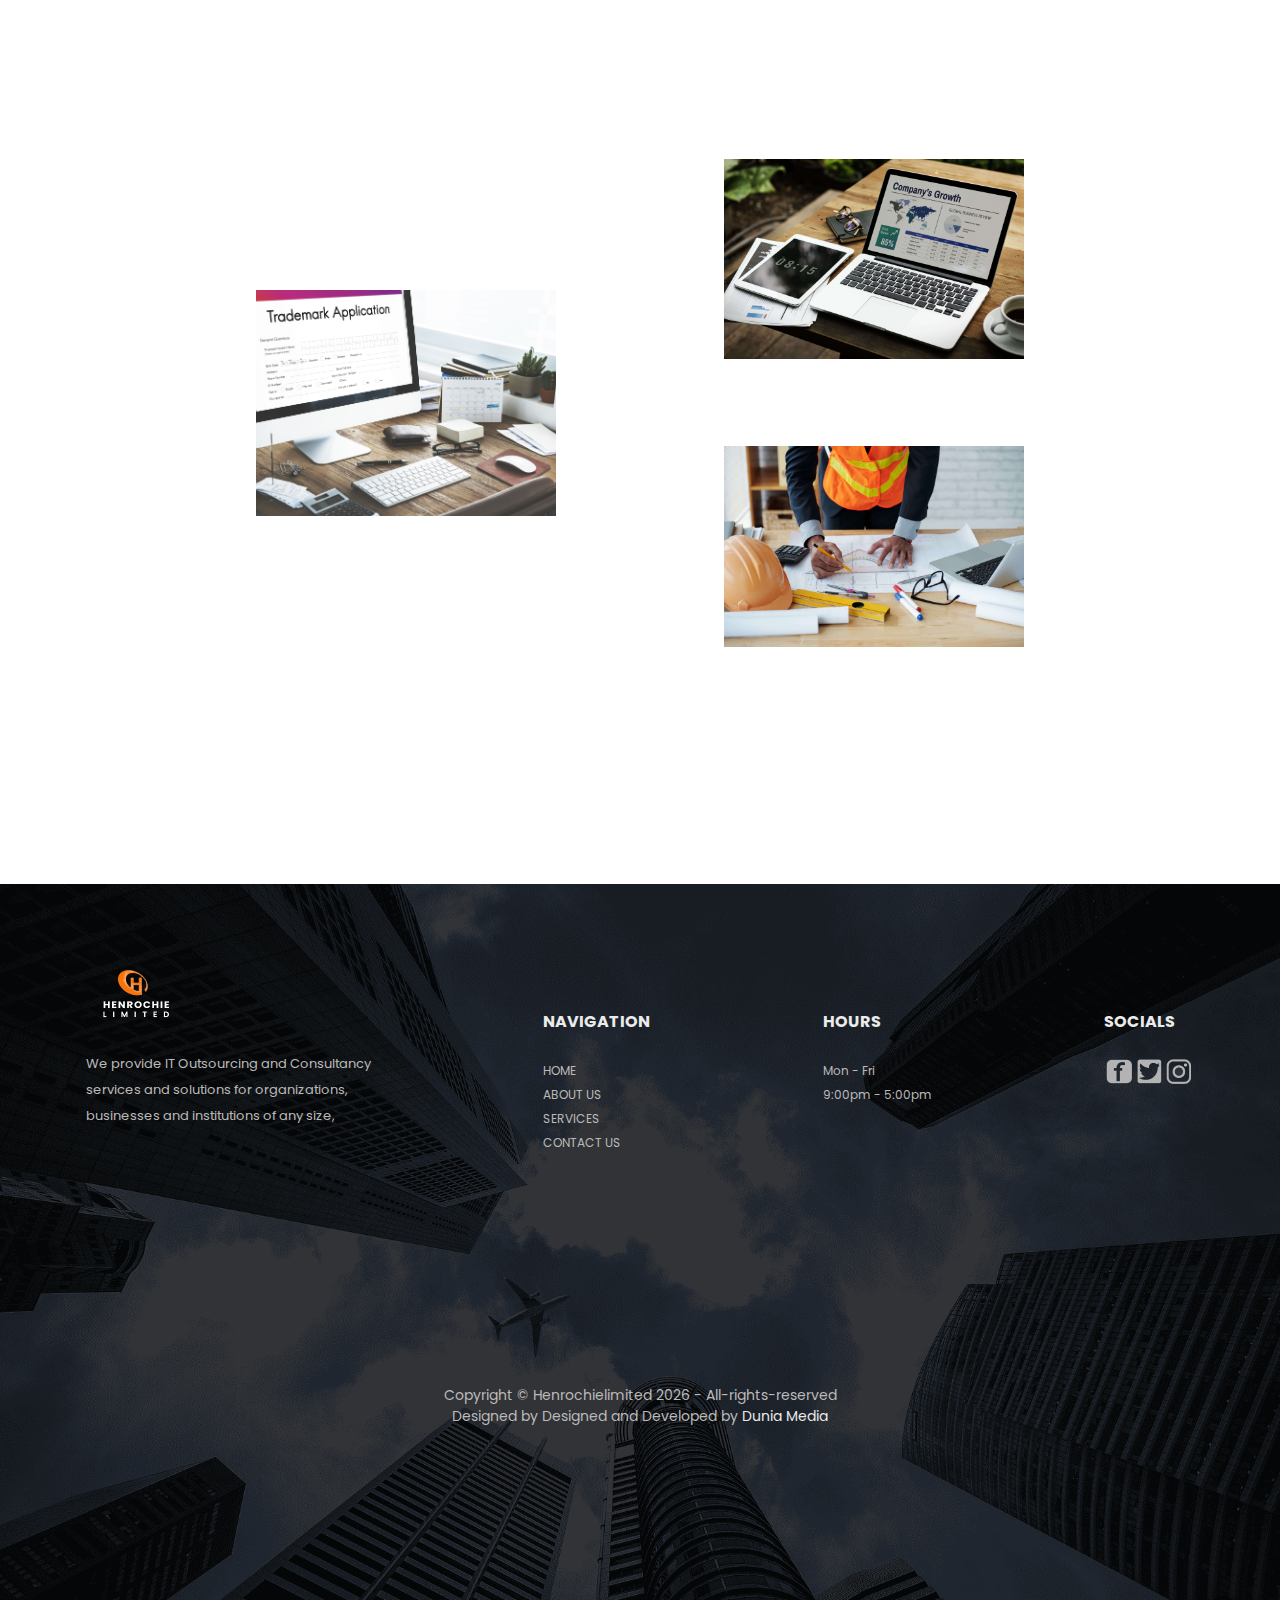
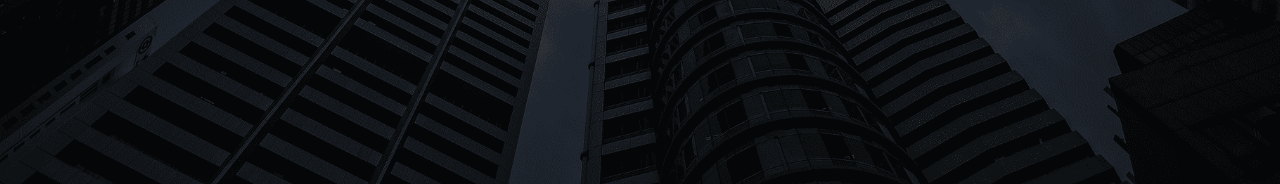
==== commit abc2a1d2: "another change" ====
--- a/index.html
+++ b/index.html
@@ -3,9 +3,9 @@
 <head>
 <meta charset="UTF-8">
 <meta name= "viewport" content="width=device-width, initial-scale=1">
-<meta name="description" content="It supply">
-<meta name="keyword" content="It infrastructure, Henrochie limited">
-<title> Henrochie Limited </title>
+<meta name="description" content="Providing Technology business solutions for small, medium, and large enterprises.">
+<meta name="keyword" content="Henrochie limited, It infrastructure, Information technology, It supply">
+<title> Henrochie Limited - Providing Technology business solutions for small, medium, and large enterprises. </title>
 <link rel="stylesheet" href="css/style.css">
 <link rel="preconnect" href="https://fonts.gstatic.com">
 <link href="assets/img/favicon.ico" rel="icon">
@@ -33,7 +33,7 @@
         <div class="hflex2">
 
         <div class="logoo">
-            <a href="index.html"> <img src="images/henrologowhite.png" width="100px" alt="tech company in port harcourt"> </a>
+            <a href="index.html"> <img src="images/henrologowhite.png" width="100px" alt="Henrochielimited"> </a>
         </div>
         
             <button class="menu"  onclick="menutoggle()">
@@ -61,7 +61,7 @@
         <div class="hflex">
             
             <div class="logo">
-                <a href="index.html"> <img src="images/henrologowhite.png" width="100px" alt="tech company in Nigeria"> </a>
+                <a href="index.html"> <img src="images/henrologowhite.png" width="100px" alt="Henrochie Limited"> </a>
             </div> 
          
             <div class="links"> 
@@ -117,19 +117,19 @@
      </div>
 
      <div class="col22">
-         <img src="images/henimage.jpg">
+         <img src="images/henimage.jpg" alt="technology company">
      </div>
 
  </div>
 
  <!-- services -->
 
- <div class="cardflex"> 
+ <div class="cardflex reveal"> 
 
  <div class="card">
      
      <div class="circle">
-         <img src="images/itoutso.png" width="90px">
+         <img src="images/itoutso.png" width="90px" alt="technology company in port harcourt">
         </div>
 
     <div class="cardbody">
@@ -195,7 +195,7 @@
 
  <!-- services -->
 
- <div class="cardflex"> 
+ <div class="cardflex reveal"> 
    
         <!-- 2nd -->
    
@@ -240,7 +240,7 @@
            <div class="card">
         
                <div class="circle">
-                   <img src="images/consumerization.png" width="90px">
+                   <img src="images/consumerization.png" width="90px" alt="final consumer logo">
                   </div>
           
               <div class="cardbody">
@@ -261,12 +261,12 @@
  
             <!-- services -->
 
- <div class="cardflex"> 
+ <div class="cardflex reveal"> 
 
     <div class="card">
         
         <div class="circle">
-            <img src="images/barite.png" width="90px">
+            <img src="images/barite.png" width="90px" alt="milled barite">
            </div>
    
        <div class="cardbody">
@@ -340,7 +340,7 @@
 <div class="imgtxtflex">
 
     <div class="leftimg">
-        <img src="images/whyus1.png" width="650px">
+        <img src="images/whyus1.png" width="650px" alt="Henrochie limited">
     </div>
     
     <div class="hway1">
@@ -511,7 +511,7 @@
     </div>
 
      <div class="cccontainer">
-    <p class="copyright"> Copyright © Henrochielimited 2021 - All-rights-reserved </p>
+    <p class="copyright"> Copyright © Henrochielimited <span id="date"></span> - All-rights-reserved </p>
     <p class="copyright"> Designed by Designed and Developed by <a href="*"> <span class="dm"> Dunia Media </span> </a> </p>
      </div> 
 
@@ -520,16 +520,40 @@
 
 <script>
 
+window.addEventListener('scroll', reveal);
+
+function reveal(){
+  var reveals = document.querySelectorAll('.reveal');
+
+  for(var i = 0; i < reveals.length; i++){
+
+    var windowheight = window.innerHeight;
+    var revealtop = reveals[i].getBoundingClientRect().top;
+    var revealpoint = 150;
+
+    if(revealtop < windowheight - revealpoint){
+      reveals[i].classList.add('active');
+    }
+    else{
+      reveals[i].classList.remove('active');
+    }
+  }
+}
+
+
+// ********** set date ************
+// select span
+const date = document.getElementById("date");
+date.innerHTML = new Date().getFullYear();
+
 
 console.log("working")
-// const fixedhead = document.querySelector(".fixed-nav");
 const head = document.querySelector(".hflex2");
+const head4 = document.querySelector(".hflex");
  const head2 = document.querySelector(".linkscroll");
  const head3 = document.querySelector(".linkscrolltext");
  const menuu = document.querySelector(".mqlist");
        const menul = document.querySelector(".mqul");
-//  const head3 = document.querySelector(".slideflexmq");
-//  const fixedhead = document.querySelector(".fixednav");
 
 
 window.addEventListener ("scroll", function () {
@@ -539,10 +563,12 @@
    
    if (scrollHeight > headheight){
       head.classList.add("fixed-nav");
+      head4.classList.add("fixed-nav2");
       menul.style.top = "80px"
    }
    else{
     head.classList.remove("fixed-nav");
+    head4.classList.remove("fixed-nav2");
     menul.style.top = "140px"
    }
    })
--- a/css/style.css
+++ b/css/style.css
@@ -13,6 +13,18 @@
 p{
 	color:#555;
 }
+
+.reveal{
+    /* position: relative; */
+    transform: translateY(150px);
+    opacity: 0;
+    transition: all 2s ease;
+  }
+  
+  .reveal.active{
+    transform: translateY(0px);
+    opacity: 1;
+  }
 
 ul{
 	list-style-type:none;
@@ -224,7 +236,7 @@
     width: 100%;
     height: 100vh;
     padding: 70px 0 120px 0;
-    margin-bottom:220px;
+    margin-bottom:160px;
 }
 
 .hero h1{
@@ -436,7 +448,7 @@
     border-radius: 10px;
     margin: 0 10px 5px 10px;
     background: #fff;
-    box-shadow: 0 0px 29px 0 rgb(68 88 144 / 10%);
+    box-shadow: 0 0px 29px 0 rgb(68 88 144 / 20%);
     margin-right: 30px;
 }
 
@@ -761,6 +773,22 @@
     padding-right:30px;
     background-color: #1E263C;
     padding: 20px;
+    border-bottom: #F6740B 4px solid;
+    transition: 0.5s;
+    z-index:1;
+}
+
+.fixed-nav2 {
+    position: fixed;
+    top: 0;
+    left: 0;
+    width:100%;
+    padding-left:150px;
+    padding-right:150px;
+    padding-top:10px;
+    padding-bottom:10px;
+    background-color: #1E263C;
+    /* padding: 20px; */
     border-bottom: #F6740B 4px solid;
     transition: 0.5s;
     z-index:1;
@@ -975,19 +1003,142 @@
 
     .footer {
         width: 100%;
-        height: 120vh;
-        padding: 70px 0 120px 0;
+        height: 135vh;
+        padding: 70px 0 0 0;
     }
 
     .cccontainer {
         text-align: center;
         margin: auto;
-        padding-top: 50px;
-        padding-bottom: 40px;
+        padding-top: 10px;
+        padding-bottom: 0;
         width:80%;
     }
 
 }
+
+@media only screen 
+  and (min-width: 1024px) 
+  and (max-height: 1366px) 
+  and (-webkit-min-device-pixel-ratio: 1.5) {
+     
+    .footer {
+        width: 100%;
+        height: 70vh;
+        padding: 70px 0 0 0;
+    }
+
+    .cccontainer {
+        text-align: center;
+        margin: auto;
+        padding-top: 10px;
+        padding-bottom: 0;
+        width:80%;
+    }
+
+}
+
+/* iphone 6, 6s, 7, 8 */
+@media only screen 
+    and (min-device-width: 375px) 
+    and (max-device-height: 667px)  
+    and (-webkit-device-pixel-ratio: 2) {
+        
+    .footer {
+        width: 100%;
+        height: 130vh;
+        padding: 70px 0 0 0;
+    }
+
+    .cccontainer {
+        text-align: center;
+        margin: auto;
+        padding-top: 10px;
+        padding-bottom: 0;
+        width:80%;
+    }
+    }
+
+
+    /* iphone 6+, 6s+, 7+, 8+ */
+@media only screen 
+and (min-device-width: 414px) 
+and (max-device-height: 736px) 
+and (-webkit-device-pixel-ratio: 3) {
+
+    .footer {
+        width: 100%;
+        height: 130vh;
+        padding: 70px 0 0 0;
+    }
+
+    .cccontainer {
+        text-align: center;
+        margin: auto;
+        padding-top: 10px;
+        padding-bottom: 0;
+        width:80%;
+    }
+
+
+
+}
+
+@media only screen 
+    and (device-width : 375px) 
+    and (device-height : 812px) 
+    and (-webkit-device-pixel-ratio : 3) { 
+
+        .footer {
+            width: 100%;
+            height: 110vh;
+            padding: 70px 0 0 0;
+        }
+    
+        .cccontainer {
+            text-align: center;
+            margin: auto;
+            padding-top: 10px;
+            padding-bottom: 0;
+            width:80%;
+        }
+
+
+
+}
+
+
+
+@media(max-width: 320px){ 
+   
+    .footer {
+        width: 100%;
+        height: 140vh;
+        padding: 70px 0 0 0;
+    }
+
+    .cccontainer {
+        text-align: center;
+        margin: auto;
+        padding-top: 10px;
+        padding-bottom: 0;
+        width:80%;
+    }
+
+    .imagesepflex {
+        display: block;
+        margin-left: auto;
+        margin-right: auto;
+        width: 70%;
+        margin-top: 0;
+        padding-bottom: 70px;
+    }
+
+    .imagesepflex img{
+        width:90%;
+    }
+  }
+
 
 @media screen and (device-aspect-ratio: 40/71) {
     .hflex2 {
@@ -1002,7 +1153,7 @@
         top: 0;
         left: 0;
         width: 100%;
-        padding-left: 30px;
+        padding-left: 10px;
         padding-right: 30px;
         background-color: #1E263C;
         padding: 10px;
@@ -1019,11 +1170,17 @@
         width: 100%;
         height: 110vh;
         padding: 70px 0 120px 0;
-        margin-bottom: 220px;
+        margin-bottom: 120px;
+    }
+
+    .footer {
+        width: 100%;
+        height: 170vh;
+        padding: 70px 0 120px 0;
     }
 
     .menu {
-        margin-right: 35px;
+        margin-right: 0;
     }
 
 }
@@ -1041,7 +1198,7 @@
     }
 
     .menu {
-        padding-right: 37px;
+        padding-right: 30px;
     }
     .logoo {
         margin-left:0;
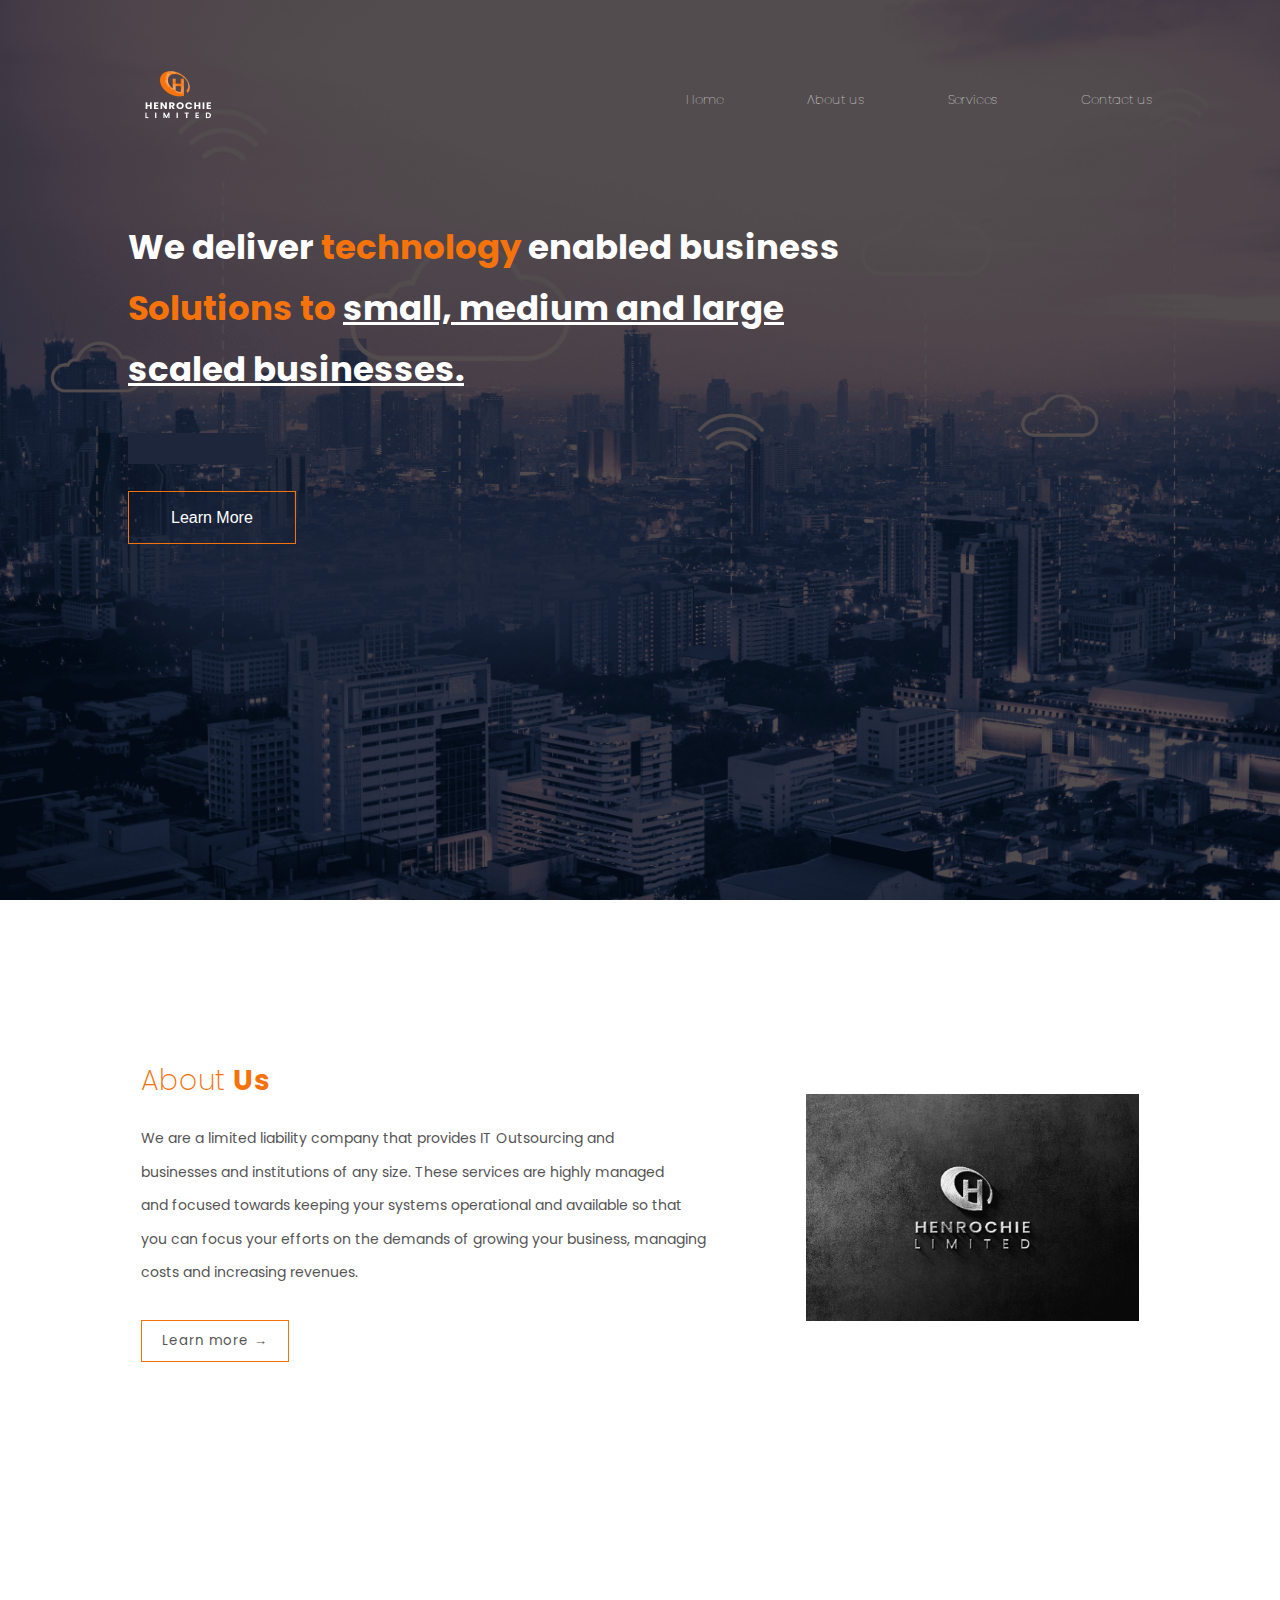
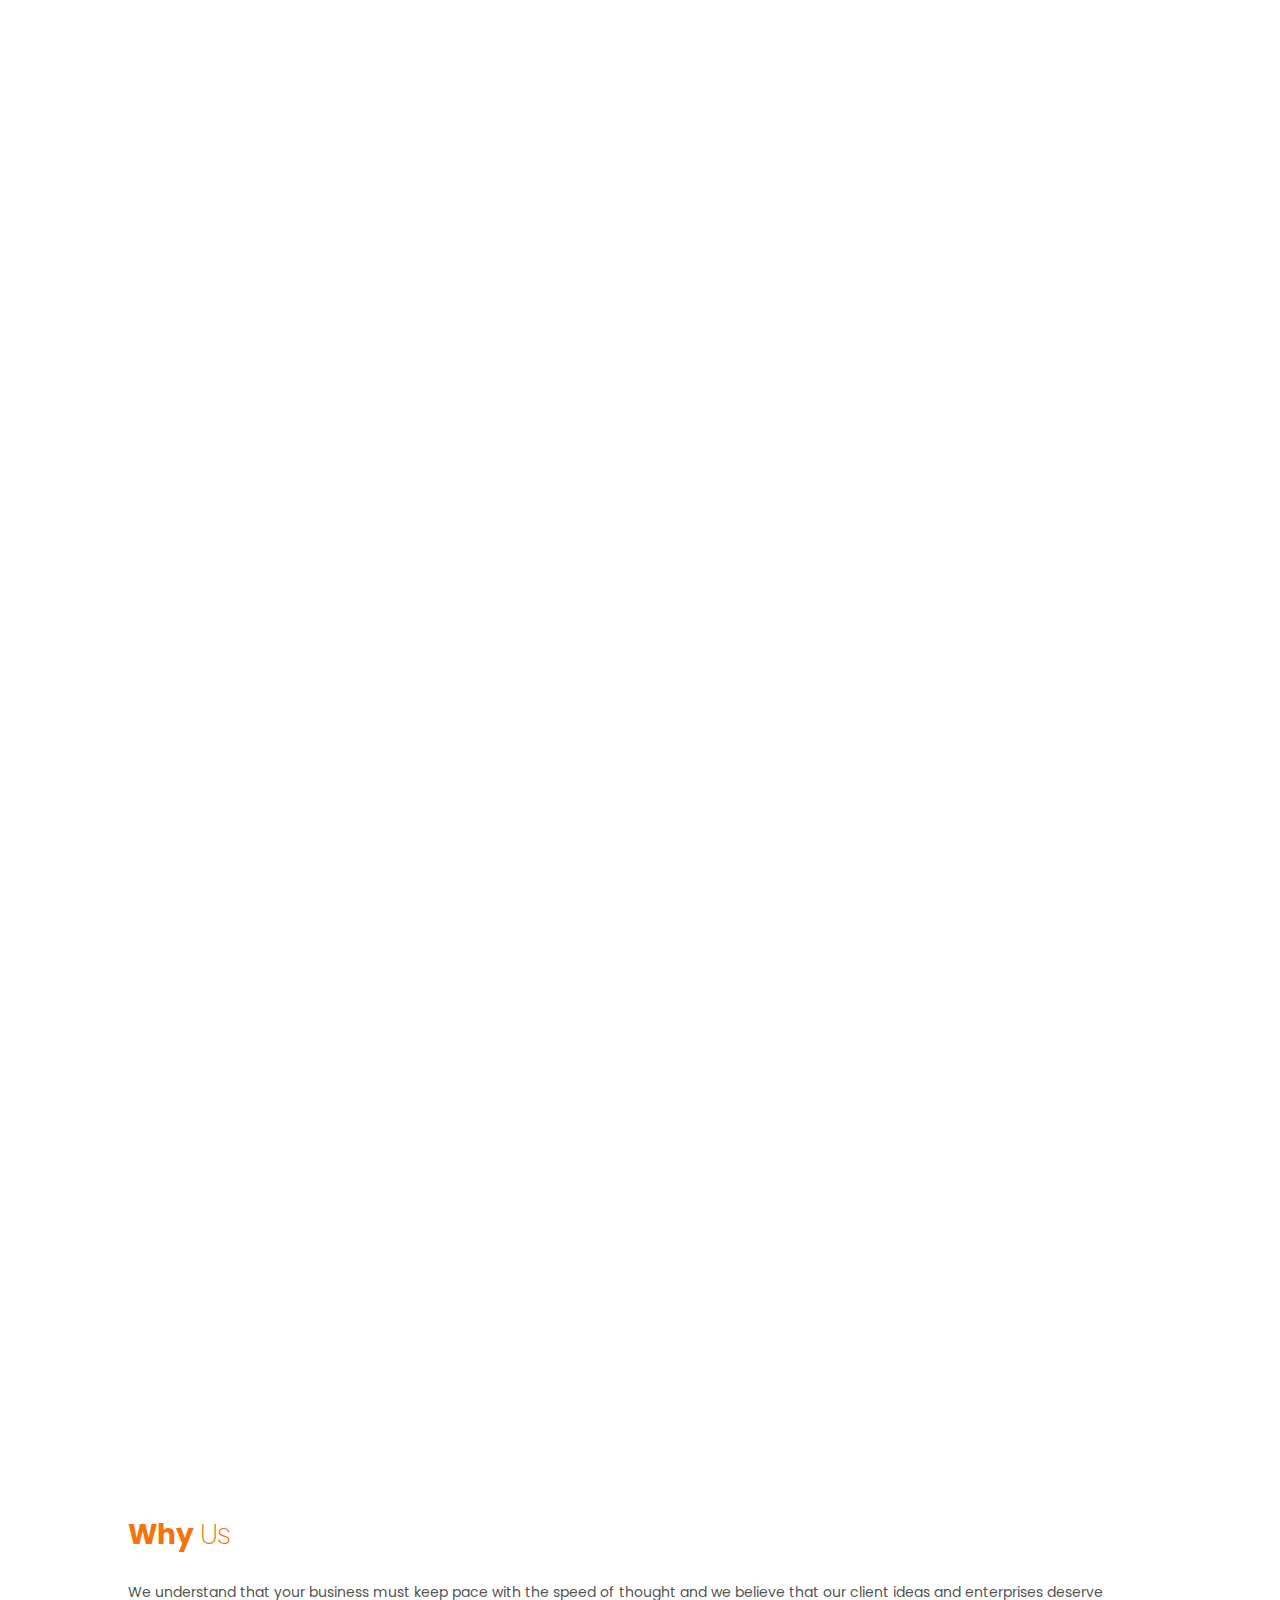
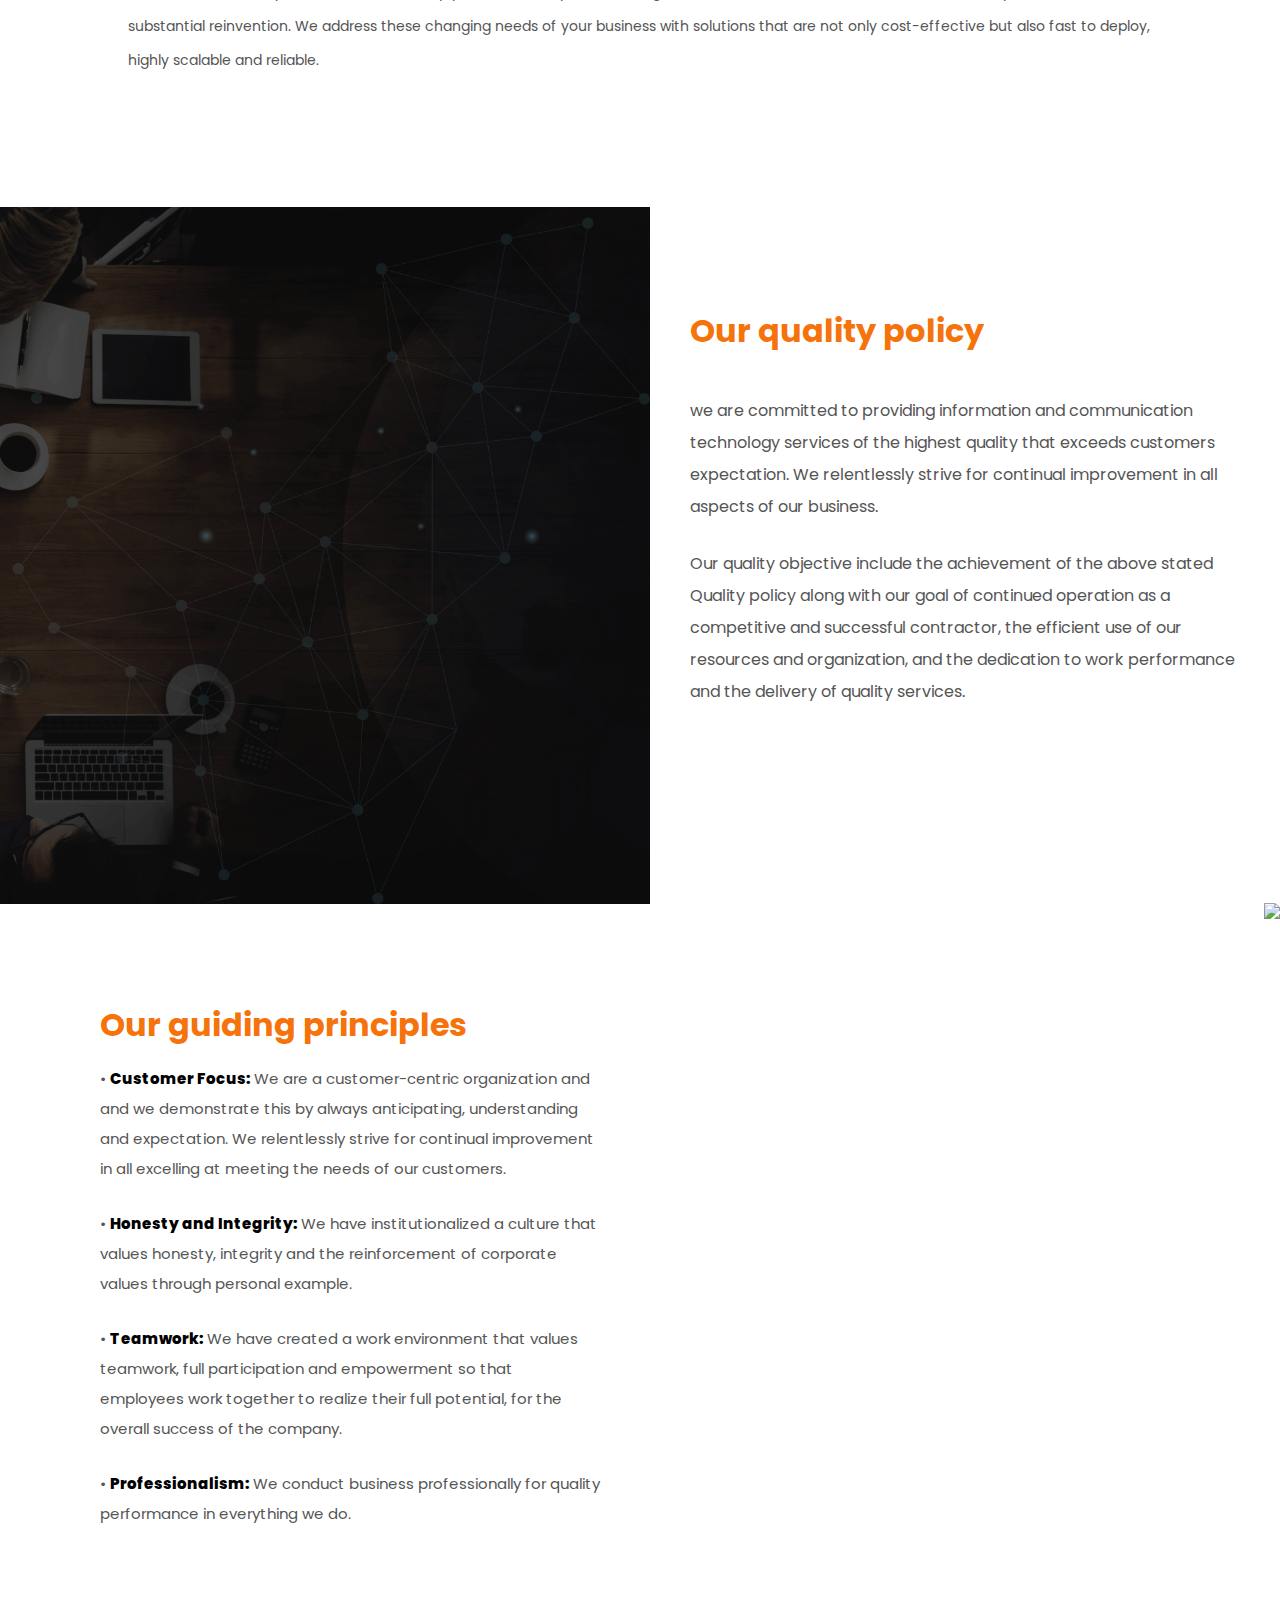
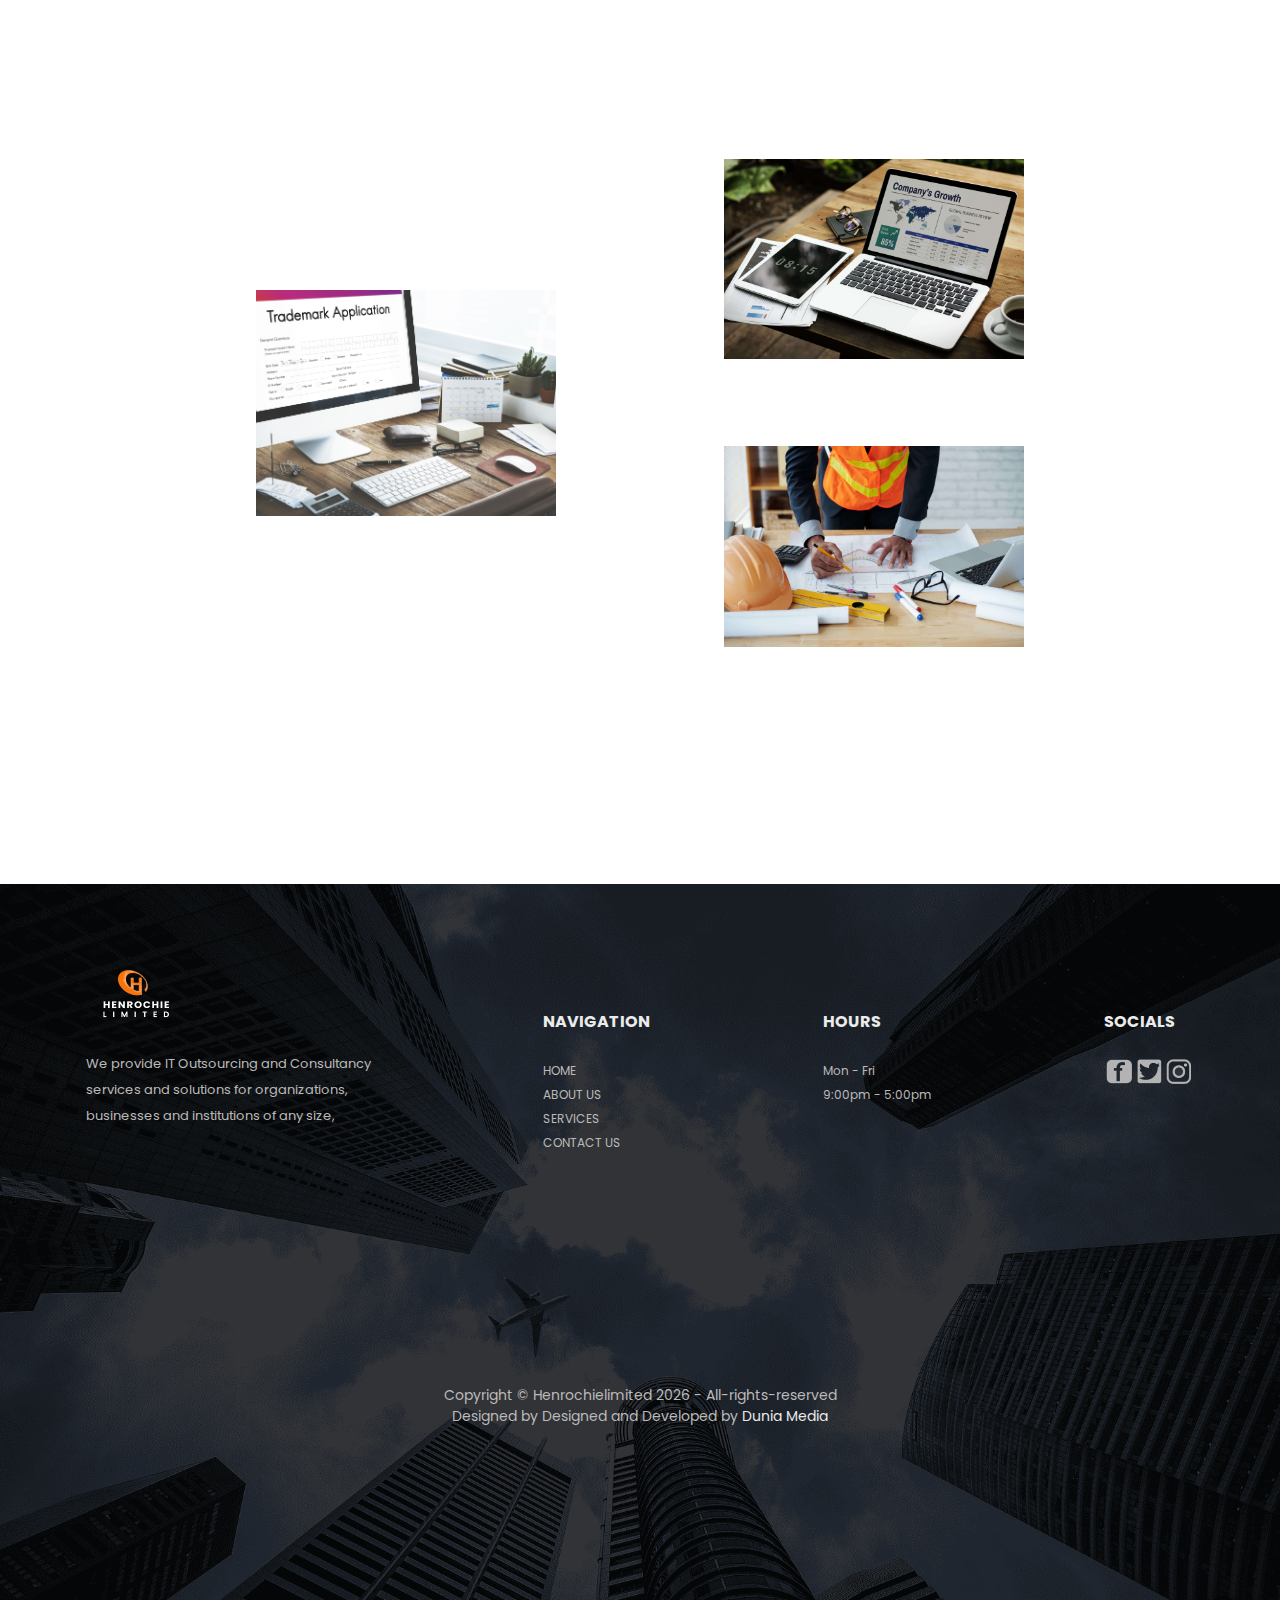
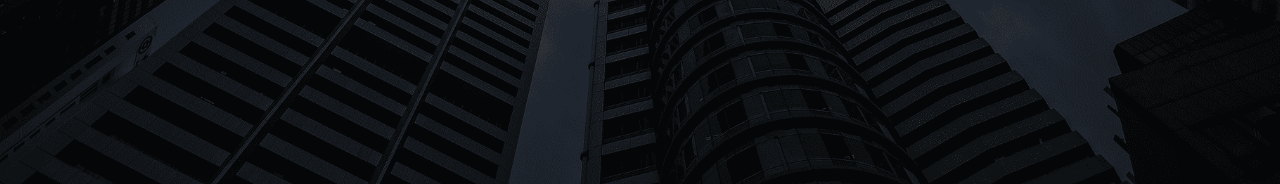
==== commit b1ab51b2: "another change" ====
--- a/index.html
+++ b/index.html
@@ -88,13 +88,8 @@
                 <li><span>Engineering and Supply Services </span></li>
               </ul>
 
-              <button class="anotherbutton"> <a href="services.html" target="_blank">  Learn More </a> </button> 
-
-
-    <!-- <h1> We are here for you </h1>
-    <div class="line"> </div>
-    <p> Consultants | Information Technology | Procurement | Egineering and supply service </p>
-    <button> <a href="https://gmail.com" target="_blank">  Consult us </a> </button>  -->
+              <button class="anotherbutton"> <a href="services.html">  Learn More </a> </button> 
+
         </div>
       </div>
 </div>
@@ -113,7 +108,7 @@
                 costs and increasing revenues. <br>
             </p>
 
-            <button> Learn more  &#8594;</button> 
+            <button> <a href="aboutus.html"> Learn more &#8594; </a> </button> 
      </div>
 
      <div class="col22">
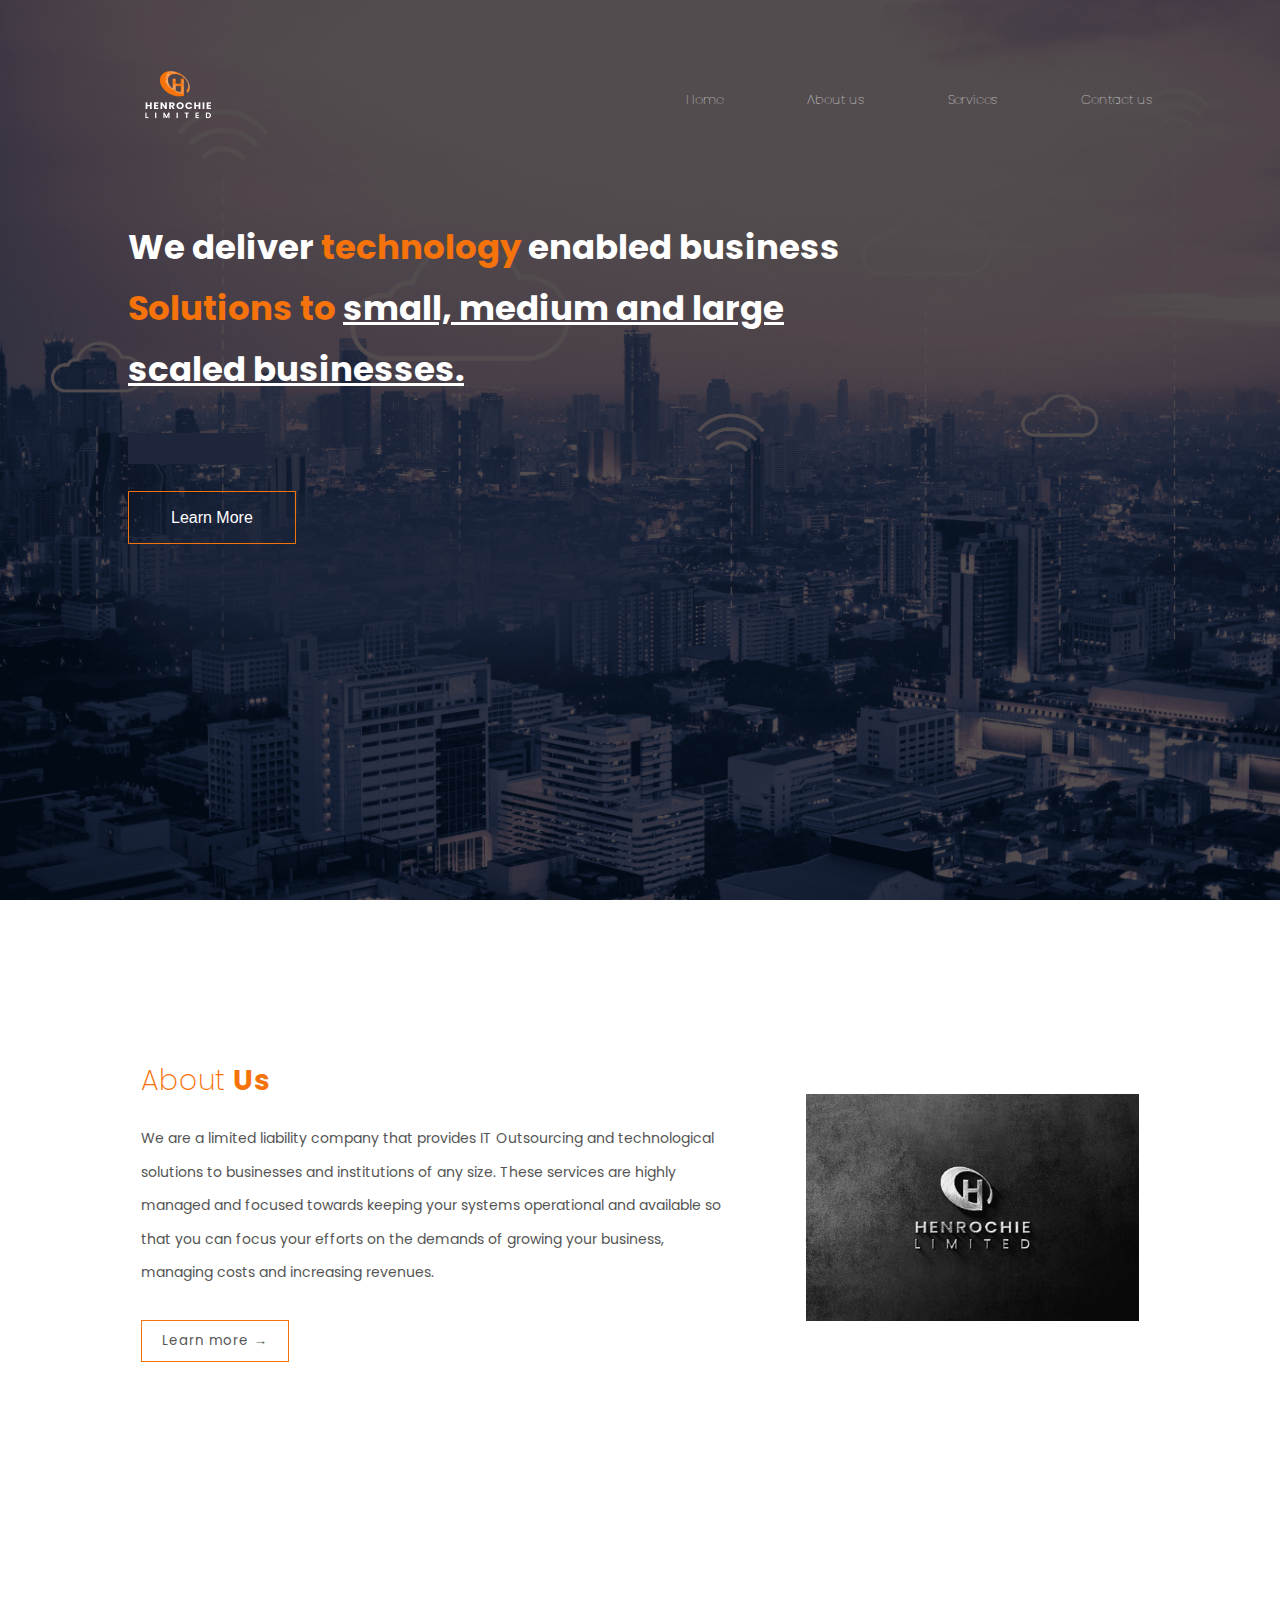
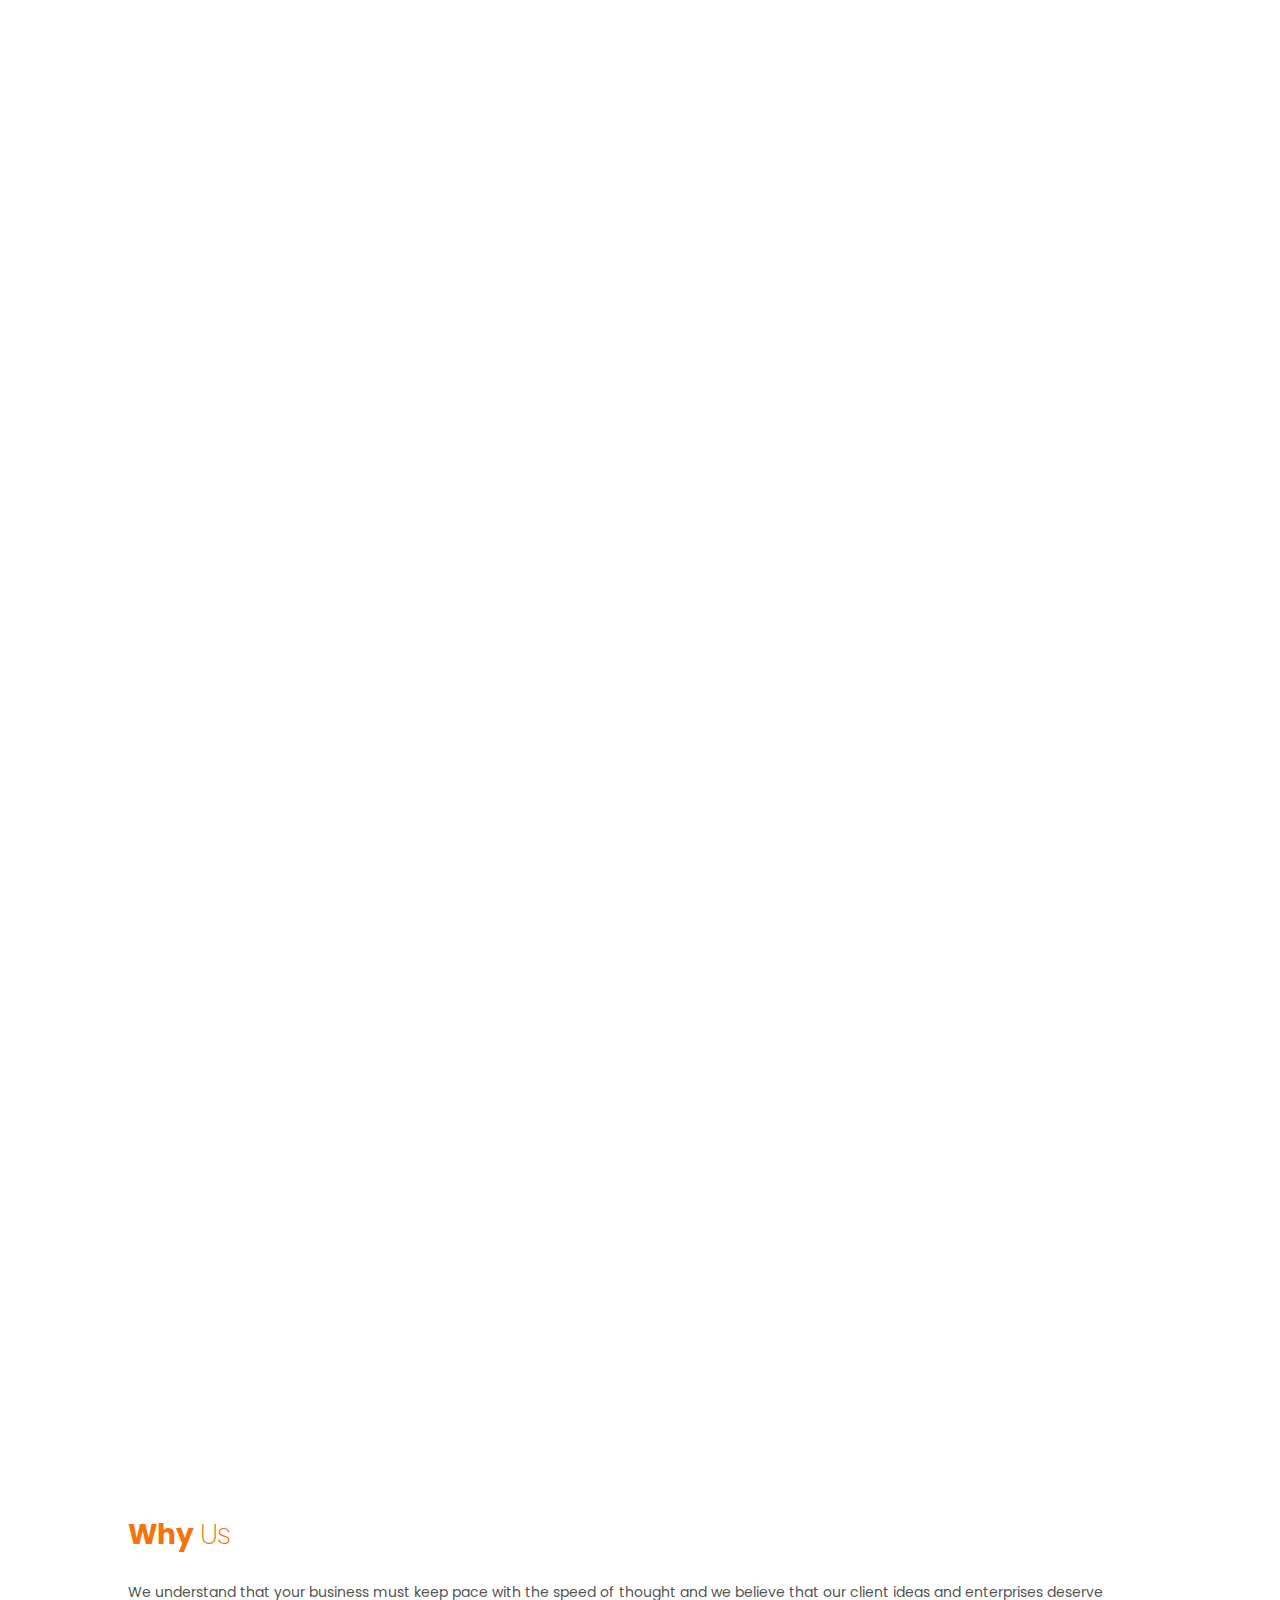
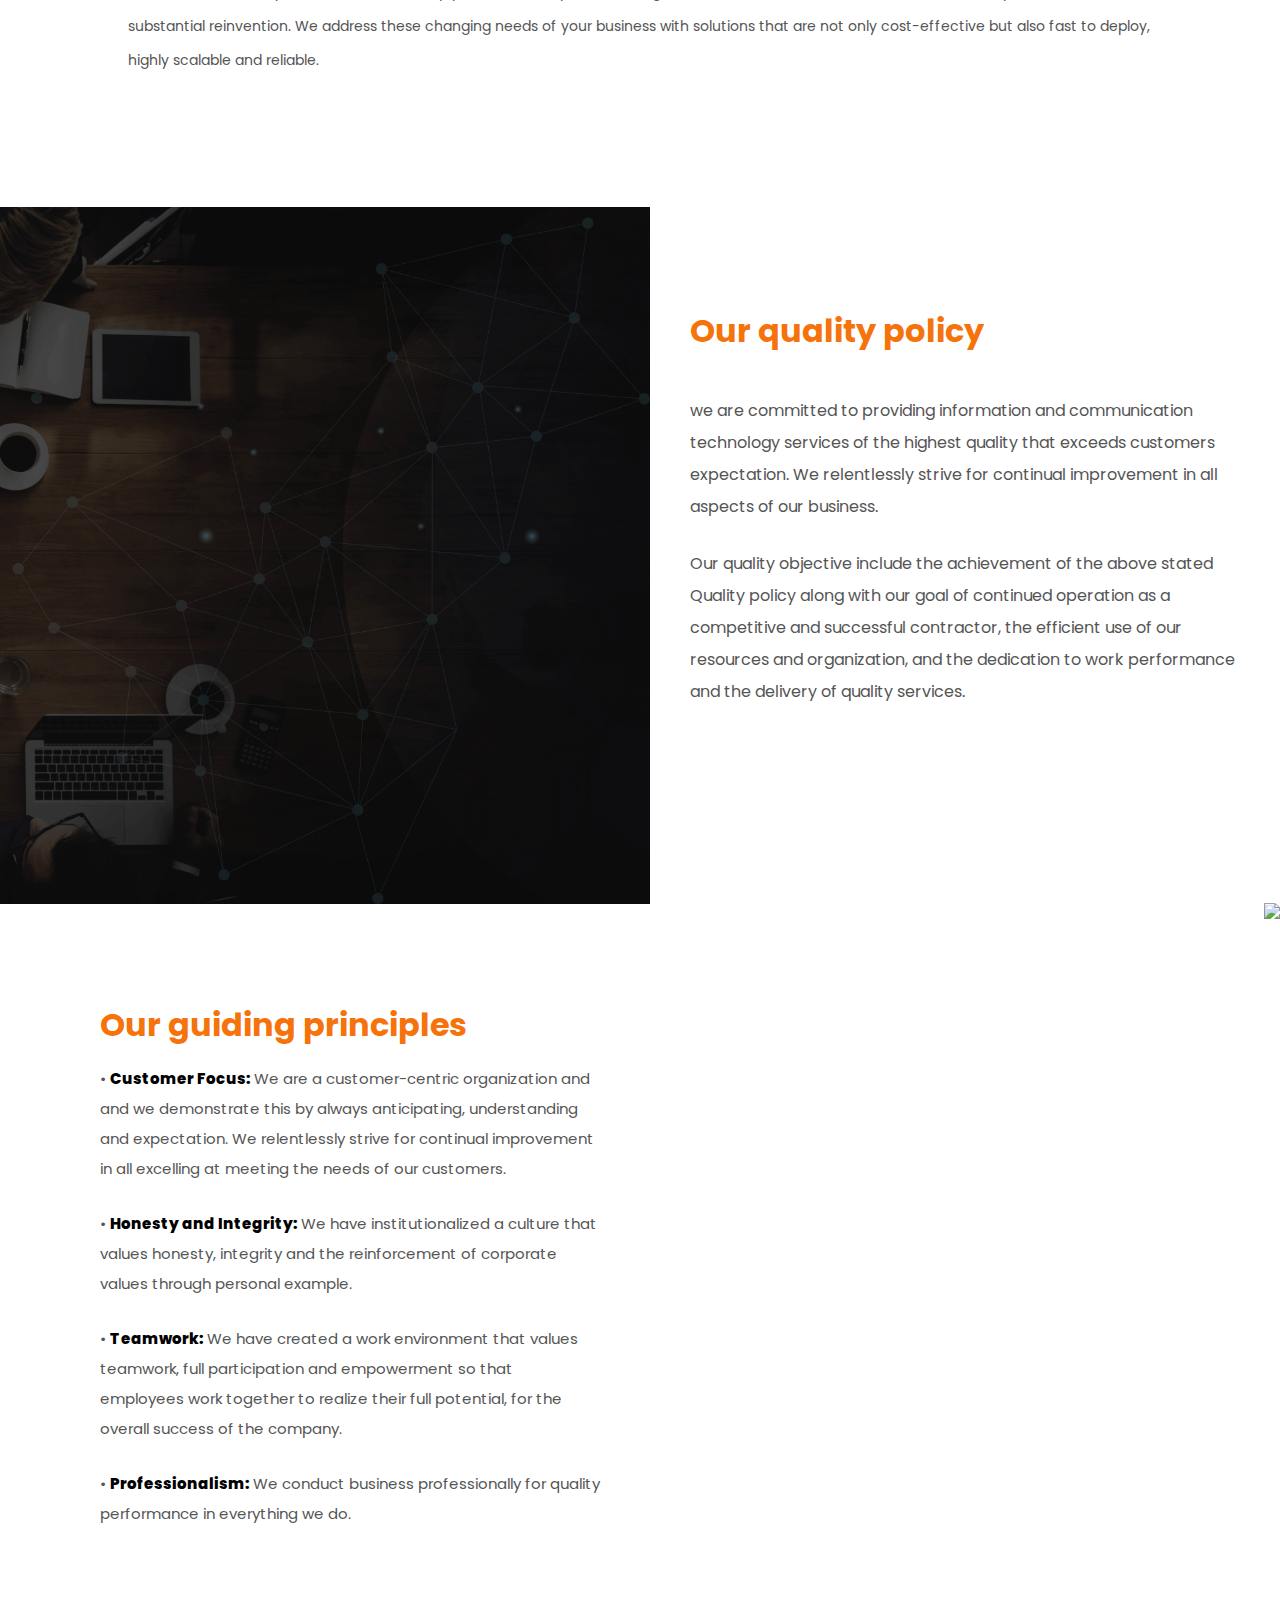
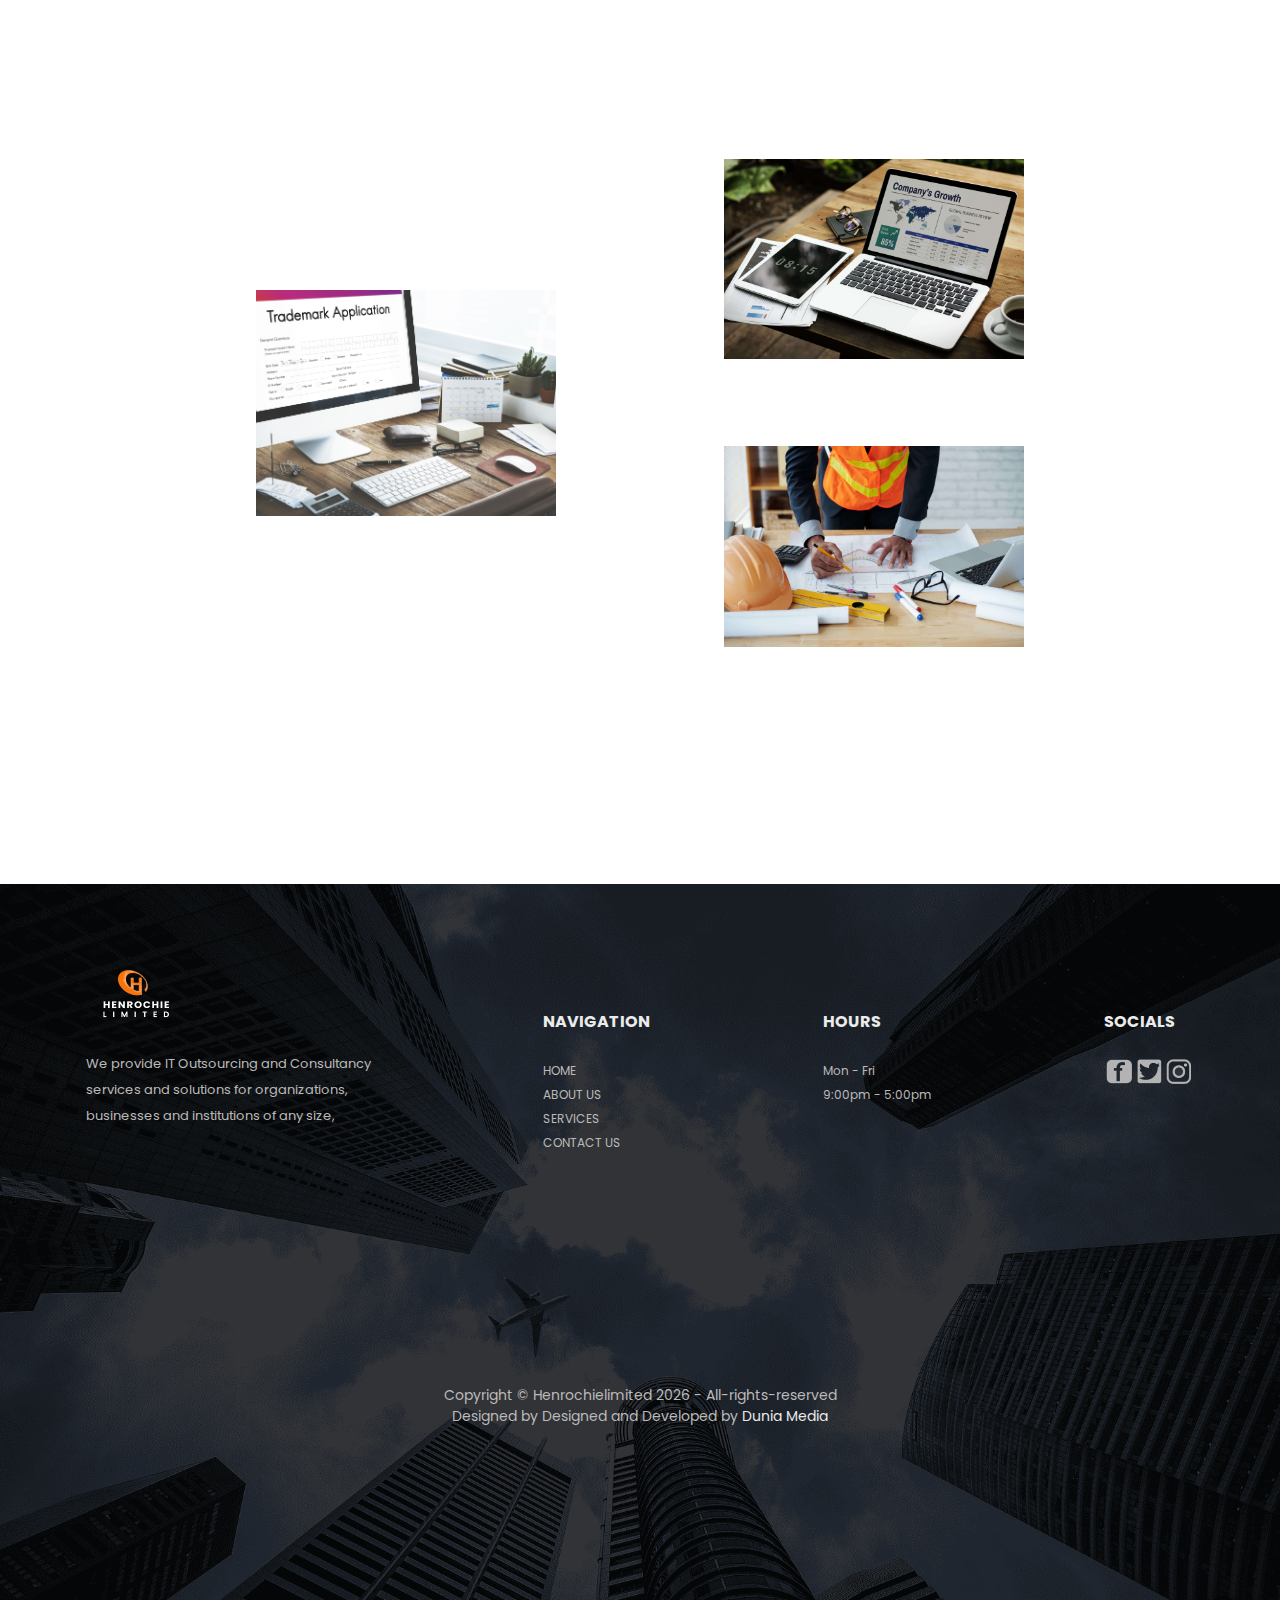
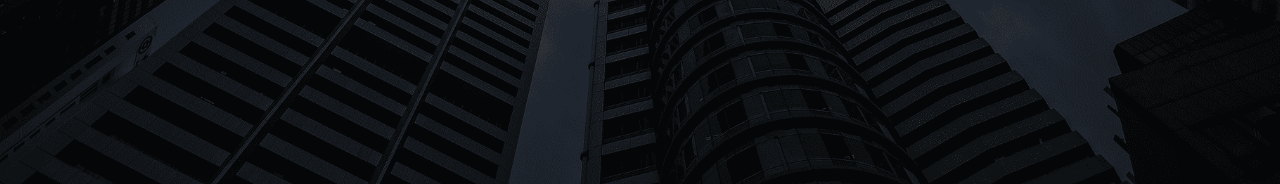
==== commit 513ca19f: "initial commit" ====
--- a/index.html
+++ b/index.html
@@ -5,7 +5,7 @@
 <meta name= "viewport" content="width=device-width, initial-scale=1">
 <meta name="description" content="Providing Technology business solutions for small, medium, and large enterprises.">
 <meta name="keyword" content="Henrochie limited, It infrastructure, Information technology, It supply">
-<title> Henrochie Limited - Providing Technology business solutions for small, medium, and large enterprises. </title>
+<title> Henrochie Limited </title>
 <link rel="stylesheet" href="css/style.css">
 <link rel="preconnect" href="https://fonts.gstatic.com">
 <link href="assets/img/favicon.ico" rel="icon">
@@ -101,11 +101,11 @@
     <div class="col2">
         <h2> About <span class="boldh2"> Us </span> </h2> 
 
-            <p> We are a limited liability company that provides IT Outsourcing and <br> 
-                businesses and institutions of any size. These services are highly managed <br> 
-                and focused towards keeping your systems operational and available so that <br>
-                you can focus your efforts on the demands of growing your business, managing <br>
-                costs and increasing revenues. <br>
+            <p> We are a limited liability company that provides IT Outsourcing and technological <br> 
+             solutions to businesses and institutions of any size. These services are highly<br> 
+             managed and focused towards keeping your systems operational and available so  <br>
+            that  you can focus your efforts on the demands of growing your business,  <br>
+            managing   costs and increasing revenues. <br>
             </p>
 
             <button> <a href="aboutus.html"> Learn more &#8594; </a> </button> 
